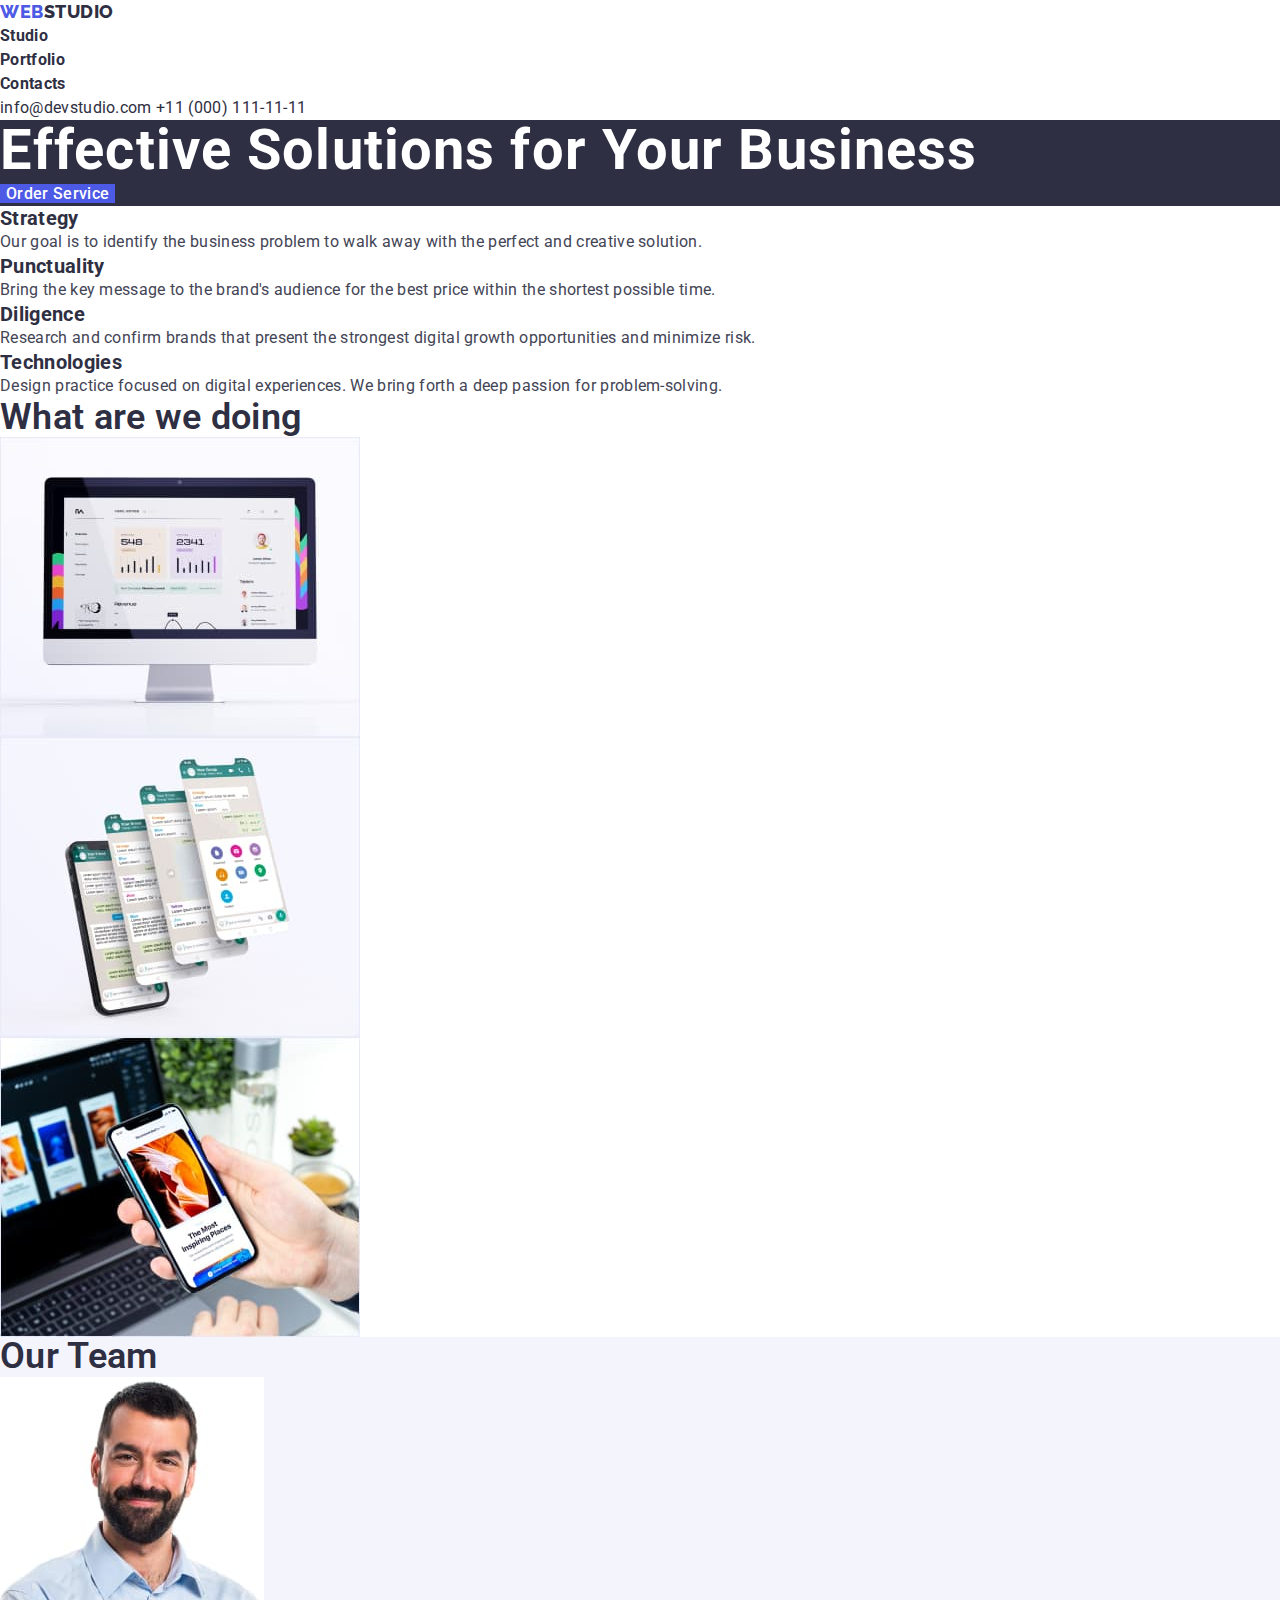
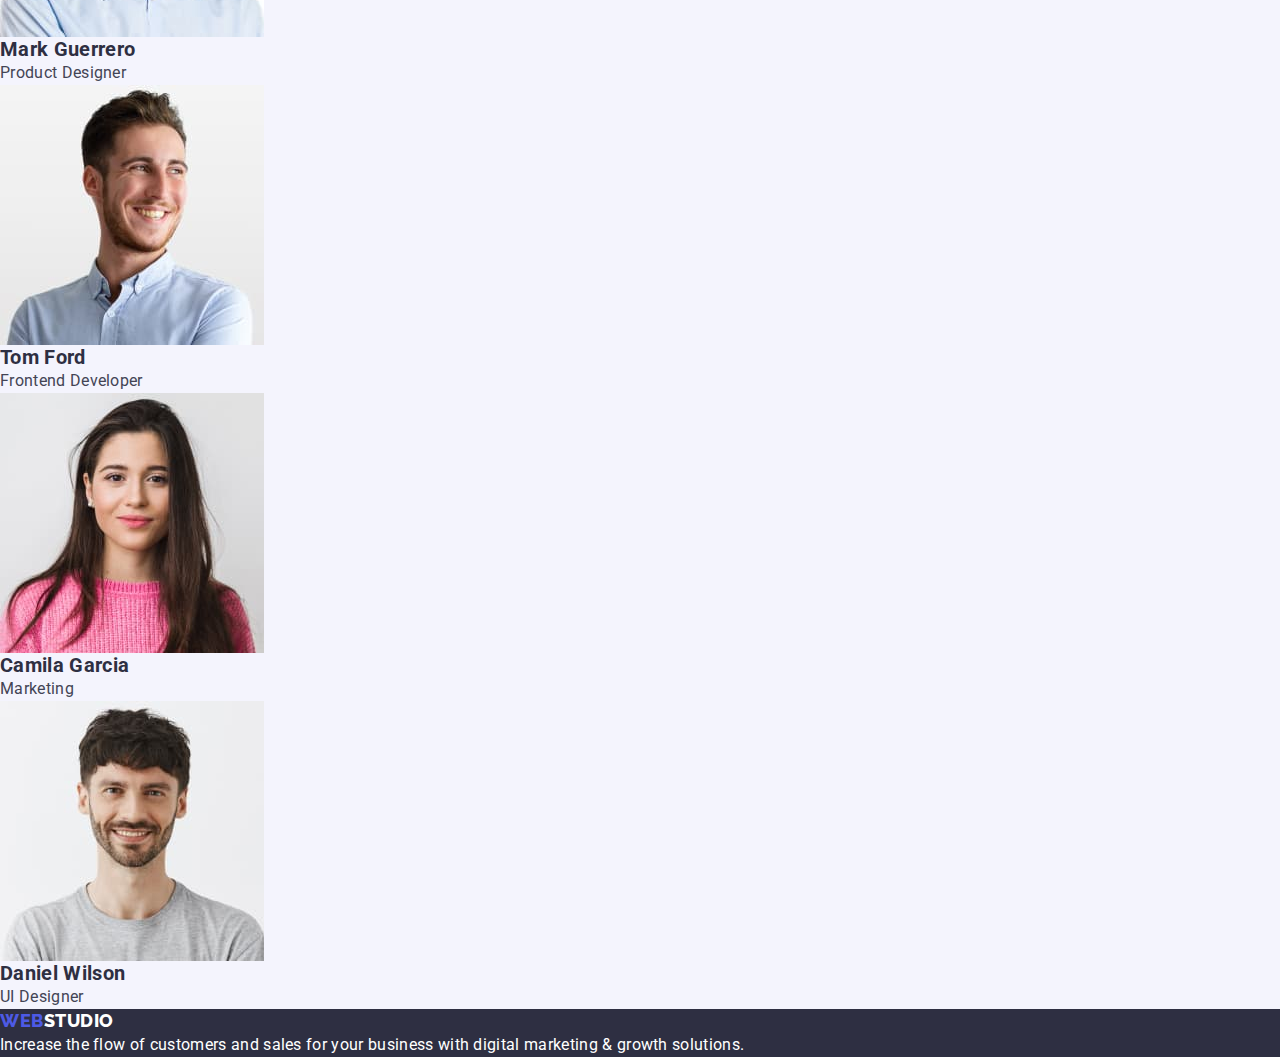
==== index.html @ 144a5a9e "q1" ====
<!DOCTYPE html>
<html lang="en">
<head>
    <meta charset="UTF-8">
    <meta http-equiv="X-UA-Compatible" content="IE=edge">
    <meta name="viewport" content="width=device-width, initial-scale=1.0">
    <title>webstudio</title>
    <link rel="stylesheet" href="https://cdn.jsdelivr.net/npm/modern-normalize@1.1.0/modern-normalize.min.css">
    <link rel="stylesheet" href="./css/styles.css">
    <link rel="preconnect" href="https://fonts.googleapis.com">
    <link rel="preconnect" href="https://fonts.gstatic.com" crossorigin>
    <link href="https://fonts.googleapis.com/css2?family=Raleway:wght@800&family=Roboto:wght@400;500;700;900&display=swap"
        rel="stylesheet">
</head>
<body class="body">
    <!--header-->
    <header class="header-page">
        <div class="container">
            <nav class="header-navigation">
        <a class="header-logo link" href="./index.html">
            <span class="web">WEB</span>
            <span class="studio">STUDIO</span>
        </a>
        <ul class="header-lists list">
            <li><a class="header-list-item link" href="./index.html">Studio</a></li>
            <li><a class="header-list-item link" href="./portfolio.html">Portfolio</a></li>
            <li><a class="header-list-item link" href="">Contacts</a></li>
        </ul>
        </nav>
        </div>
        <div class="header-info container">
            <a href="mailto:info@devstudio.com" class="header-mailto link">info@devstudio.com</a>
            <a href="tel:+110001111111" class="header-telefone link">+11 (000) 111-11-11</a>
        </div>
    </header>
    <!--mail-->
    <main class="main-page">
        <!--section one -->
        <section class="hero">
            <h1 class="hero-title">Effective Solutions for Your Business</h1>
            <button class="hero-button" type="button">Order Service</button>
        </section>
        <!--section two-->
        <section class="direction">
            <h2 hidden class="direction-title modal">company work</h2>
            <ul class="direction-list list">
                <li class="direction-item link">
                    <h3 class="direction-direction title">Strategy</h3>
                    <p class="direction-text">Our goal is to identify the business problem to walk away with the perfect and
                        creative solution. </p>
                </li>
                <li class="direction-item link">
                    <h3 class="direction-direction title">Punctuality</h3>
                    <p class="direction-text">Bring the key message to the brand's audience for the best price within the
                        shortest possible time.</p>
                </li>
                <li class="direction-item link">
                    <h3 class="direction-direction title">Diligence</h3>
                    <p class="direction-text">Research and confirm brands that present the strongest digital growth
                        opportunities and minimize risk.</p>
                </li>
                <li class="direction-item link">
                    <h3 class="direction-direction title">Technologies</h3>
                    <p class="direction-text">Design practice focused on digital experiences. We bring forth a deep passion
                        for problem-solving.</p>
                </li>
            </ul>
        </section>
        <!--section thre-->
        <section class="work">
            <h2 class="work-title modal">What are we doing</h2>
            <ul class="work-list list">
                <li class="work-item link">
                    <img src="./images/img1.jpg" class="work-images" alt="computer" width="360" height="300">
                </li>
                <li class="persone-item link">
                    <img src="./images/img2.jpg" class="work-images" alt="telefone" width="360" height="300">
                </li>
                <li class="work-item link">
                    <img src="./images/img3.jpg" class="work-images" alt="telefone" width="360" height="300">
                </li>
            </ul>
        </section>
        <!--section four-->
        <section class="tem">
            <h2 class="team-title modal">Our Team</h2>
            <ul class="team-man list">
                <li class="team-list link">
                    <img src="./images/team/team1.jpg" class="team-images" alt="men" width="264" height="260">
                    <h3 class="team-name title">Mark Guerrero</h3>
                    <p class="team-text">Product Designer</p>
                </li>
                <li class="team-list link">
                    <img src="./images/team/team2.jpg" class="team-images" alt="men" width="264" height="260">
                    <h3 class="team-name title">Tom Ford</h3>
                    <p class="team-text">Frontend Developer</p>
                </li>
                <li class="team-list link">
                    <img src="./images/team/team3.jpg" class="team-images" alt="women" width="264" height="260">
                    <h3 class="team-name title">Camila Garcia</h3>
                    <p class="team-text">Marketing</p>
                </li>
                <li class="team-list link">
                    <img src="./images/team/team4.jpg" class="team-images" alt="men" width="264" height="260">
                    <h3 class="team-name title">Daniel Wilson</h3>
                    <p class="team-text">UI Designer</p>
                </li>
            </ul>
        </section>
    
    </main>
    
     <footer class="footer-page">
        <a class="footer-logo link" href="./index.html">
        <span class="web-logo">WEB</span>
        <span class="studio-logo">STUDIO</span>
    </a>
        <p class="footer-text" >Increase the flow of customers and sales for your business with digital marketing & growth solutions.</p>
    </footer>
</body>
</html>
---- css/styles.css ----
/*===========змінні================*/
:root{
    --primary-text-color:#434455;
    --accent-text-color: #2E2F42;
    --primary-background-color:#FFFFFF;
    --accent-background-color:#F4F4FD;
    --accent-background-btn:#E7E9FC;
    --accent-color: #4D5AE5;
    --accent-color-btn:#404BBF;
    --primary-font-family:'Roboto', sans-serif;
    --accent-font-family:'Raleway', sans-serif;
}
/*===========загальне оформлення==============*/
body{
    font-family:var(--primary-font-family);
    color: var(--primary-text-color);
    background-color:var(--primary-background-color);
    font-size: 16px;
    line-height: 1.5;
    letter-spacing: 0.02em;
}
h1,h2,h3,p{
margin-top: 0;
margin-bottom: 0;
}
ul{
    margin-top: 0;
    margin-bottom: 0;
    padding-left: 0;
}
img{
    display: block;
}
.list{
    list-style: none;
}
.link{
    text-decoration: none;
}
.title{
    font-weight: 700;
    font-size: 20px;
    line-height: 1.2;
}
.modal{
    color:var(--accent-text-color);
    font-weight: 600;
    font-size: 36px;
    line-height: 1.1;
}
.container{
    width: 1128px;
    
}
.body{
}
/*====оформлення хедера для студіо та портфоліо======*/
/* .header-page {
} */
.header-page {
    color: var(--accent-text-color);
}
.header-page .link {
    color: var(--accent-text-color);
}
.header-page .link:hover,
.header-page .link:focus {
    color:var(--accent-color);
}
/* .header-navigation {
} */
.header-logo { 
    font-family:var(--accent-font-family);
    font-weight: 800;
    font-size: 18px;
    line-height: 1.33;
    letter-spacing: 0.03em;
    display: flex;
    flex-direction: row;
    align-items: flex-start;
    padding: 0px;
    flex: none;
}
.web{
    color:var(--accent-color);
    order: 0;
}
.studio{
    color:var(--accent-text-color);
    order: 1;
}
/* .header-lists{} */
.header-list-item {
    font-weight: 700;
    font-size: 16px;
    line-height: 1.5;
    color:var(--accent-text-color);
    letter-spacing: 0.02em; 
}

/* .header-info {
} */
.header-mailto {
    font-size: 16px;
    line-height: 1.5;
    color: var(--primary-text-color);
    letter-spacing: 0.02em;
}
.header-telefone {
    font-size: 16px;
    line-height: 1.5;
    color: var(--primary-text-color);
    letter-spacing: 0.02em;
}
    /* ===================оформлення студіо=================== */
/* оформлення мейна */
/* .main-page{
} */
/* оформлення мейна секція один */
.hero {
background-color:var(--accent-text-color);
}
.hero-title {
    font-weight: 700;
    font-size: 56px;
    line-height: 1.1;
    color: var(--primary-background-color);
    letter-spacing: 0.02em;
}
.hero-button {
    font-family:var(--primary-font-family);
    font-weight: 500;
    font-size: 16px;
    line-height: 1.1;
    color: var(--primary-background-color);
    background-color:var(--accent-color);
    letter-spacing: 0.02em;
    cursor: pointer;
    border: none;
}
.hero-button:hover,
.hero-button:focus{
    background-color:var(--accent-color-btn);
} 
/* оформлення мейна секція два */
/* .direction {
} */
/* .direction-title {
} */
/* .direction-list {
} */
/* .direction-item {
} */
.direction-direction {
color: var(--accent-text-color)
}
/* .direction-text {
}  */
/* оформлення мейна секція три */
/* .work {
}
.work-title {

}
.work-list {
}
.work-item {
}
.work-images {
}
.persone-item {
} */
/* оформлення мейна секція чотири*/
.tem {
    background-color:var(--accent-background-color);
}
/* .team-title {
}
.team-man {
}
.team-list {
}
.team-images{
} */
.team-name {
    color:var(--accent-text-color)
}
/* .team-text {
}  */
/*======оформлення футера для студіо і портфоліо===========*/
.footer-page {
    background-color:var(--accent-text-color);
}
.footer-logo {
    font-family:var(--accent-font-family);
    font-weight: 800;
    font-size: 18px;
    line-height: 1.33;
    display: flex;
    align-items: center;
    letter-spacing: 0.03em;
    text-transform: uppercase;
    flex-grow: 0;
    flex: none;
}
.web-logo{
    color:var(--accent-color);
    order: 0; 
}
.studio-logo{
    color: var(--primary-background-color);
    order: 1;
}
.footer-text {
    font-size: 16px;
    line-height: 1.5;
    color: var(--primary-background-color);
}
/* =============оформлення портфоліо=================== */
/* оформлення мейна */
/* .main-porfolio {
} */
/* офрмлення секції один */
 /* .portfolio {
} */
.portfolio-link{
} 
.portfolio-button{
    font-family:var(--primary-font-family);
    font-weight: 700;
    font-size: 16px;
    line-height: 1.5;
    color:var(--accent-color);
    background:var(--accent-background-btn);
    cursor: pointer;
    letter-spacing: 0.04em;
}
.portfolio-button:hover{
    color:var(--primary-background-color);
    background-color: var(--accent-color);
}
/* .portfolio-button:focus{
} */
/* оформлення секції два */
/* .product {
}
.product-list {
}
.product-item {
}
.product-images {
} */
.product-decscription {
    font-weight: 700;
    font-size: 20px;
    line-height: 1.2;
    color:var(--accent-text-color);
    letter-spacing: 0.02em;
}
/* .product-text {
  
} */
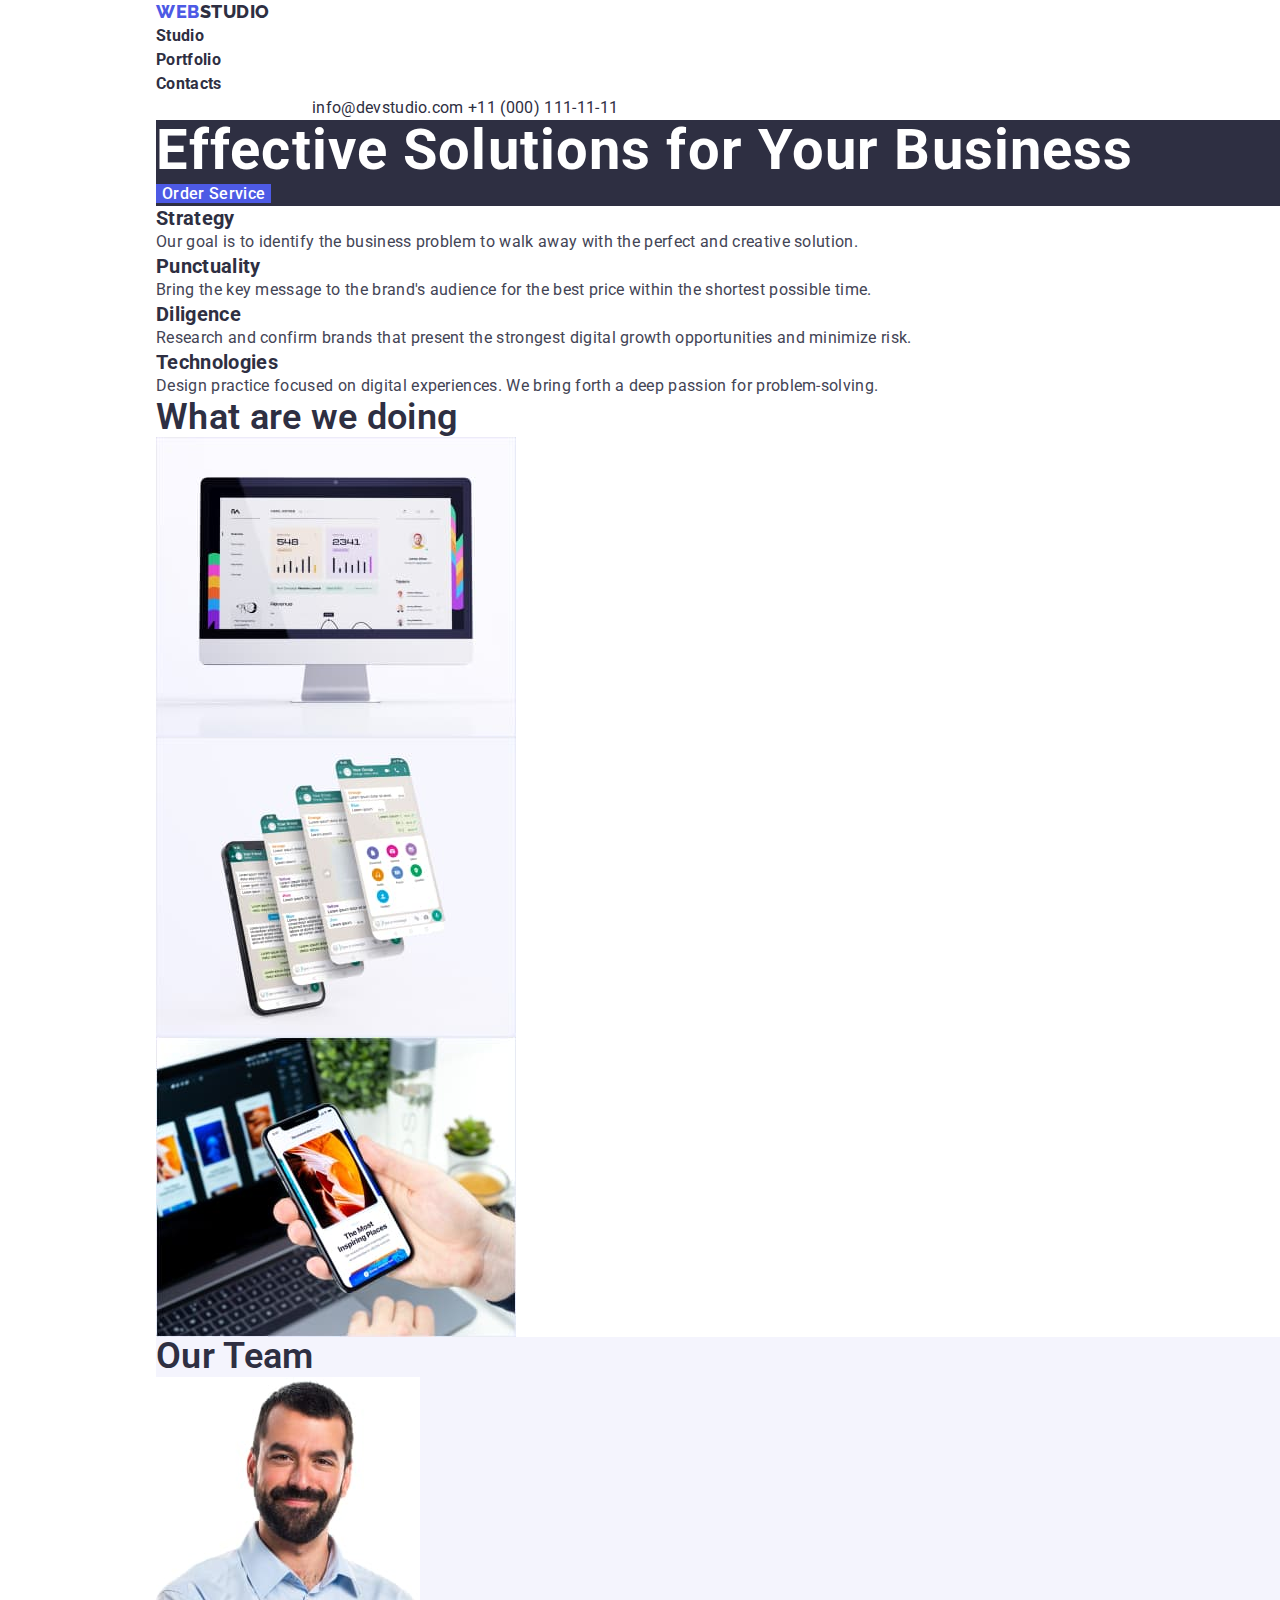
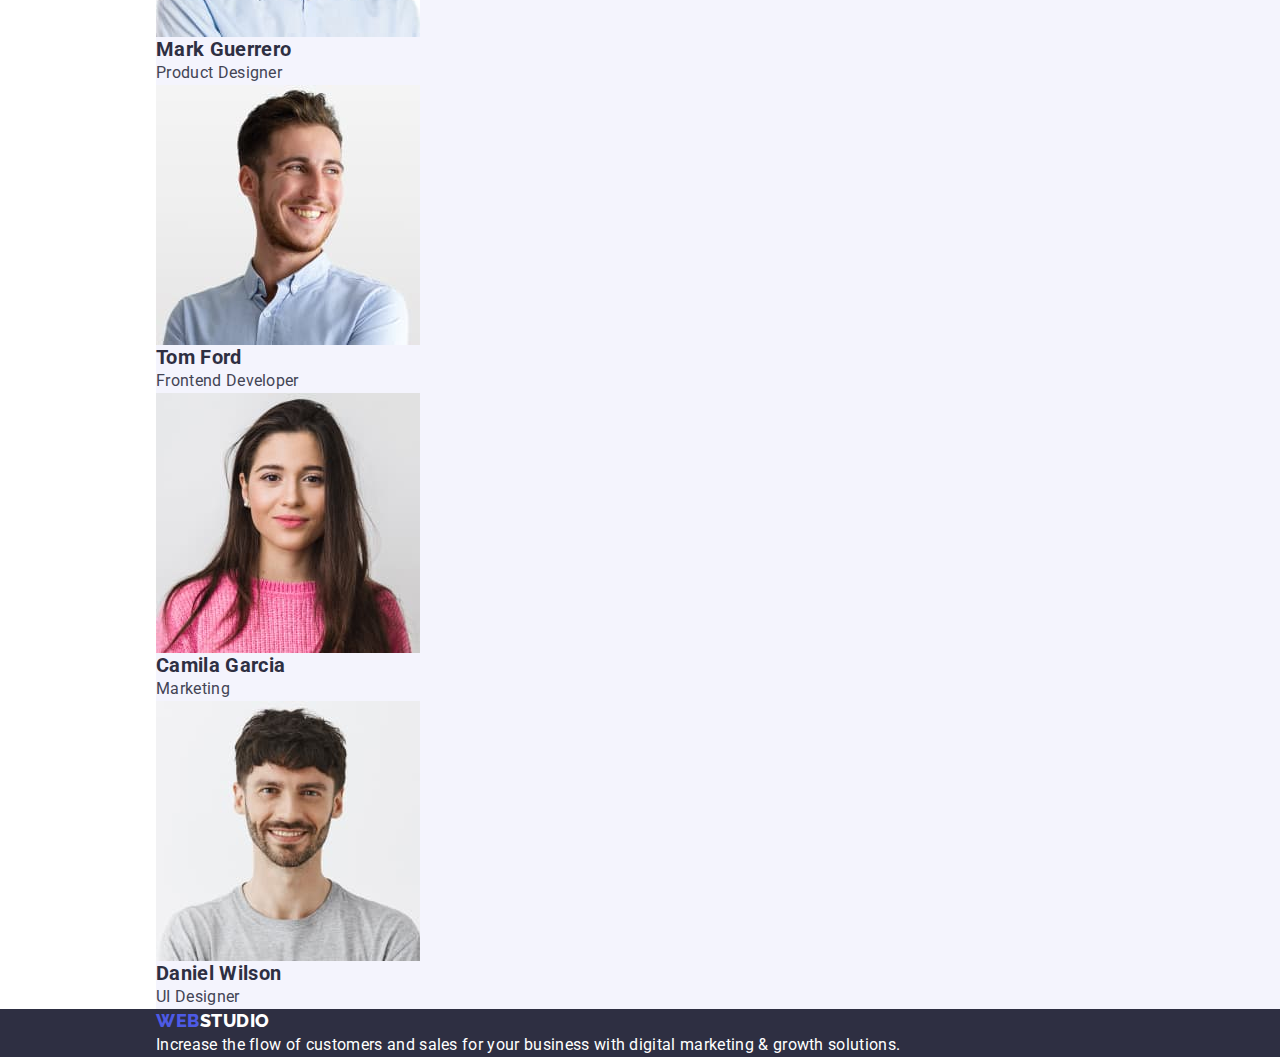
==== commit e04e6110: "q1" ====
--- a/index.html
+++ b/index.html
@@ -27,20 +27,23 @@
             <li><a class="header-list-item link" href="">Contacts</a></li>
         </ul>
         </nav>
-        </div>
         <div class="header-info container">
             <a href="mailto:info@devstudio.com" class="header-mailto link">info@devstudio.com</a>
             <a href="tel:+110001111111" class="header-telefone link">+11 (000) 111-11-11</a>
+        </div>
         </div>
     </header>
     <!--mail-->
     <main class="main-page">
         <!--section one -->
+        <div class="container">
         <section class="hero">
             <h1 class="hero-title">Effective Solutions for Your Business</h1>
             <button class="hero-button" type="button">Order Service</button>
         </section>
+        </div>
         <!--section two-->
+        <div class="container">
         <section class="direction">
             <h2 hidden class="direction-title modal">company work</h2>
             <ul class="direction-list list">
@@ -66,7 +69,9 @@
                 </li>
             </ul>
         </section>
+        </div>
         <!--section thre-->
+        <div class="container">
         <section class="work">
             <h2 class="work-title modal">What are we doing</h2>
             <ul class="work-list list">
@@ -81,7 +86,9 @@
                 </li>
             </ul>
         </section>
+        </div>
         <!--section four-->
+        <div class="container">
         <section class="tem">
             <h2 class="team-title modal">Our Team</h2>
             <ul class="team-man list">
@@ -107,15 +114,16 @@
                 </li>
             </ul>
         </section>
-    
+        </div>
     </main>
-    
      <footer class="footer-page">
+        <div class="container">
         <a class="footer-logo link" href="./index.html">
         <span class="web-logo">WEB</span>
         <span class="studio-logo">STUDIO</span>
     </a>
         <p class="footer-text" >Increase the flow of customers and sales for your business with digital marketing & growth solutions.</p>
+     </div>
     </footer>
 </body>
 </html>--- a/css/styles.css
+++ b/css/styles.css
@@ -50,7 +50,8 @@
 }
 .container{
     width: 1128px;
-    
+    margin-left: 156px;
+    margin-right: 156px;
 }
 .body{
 }
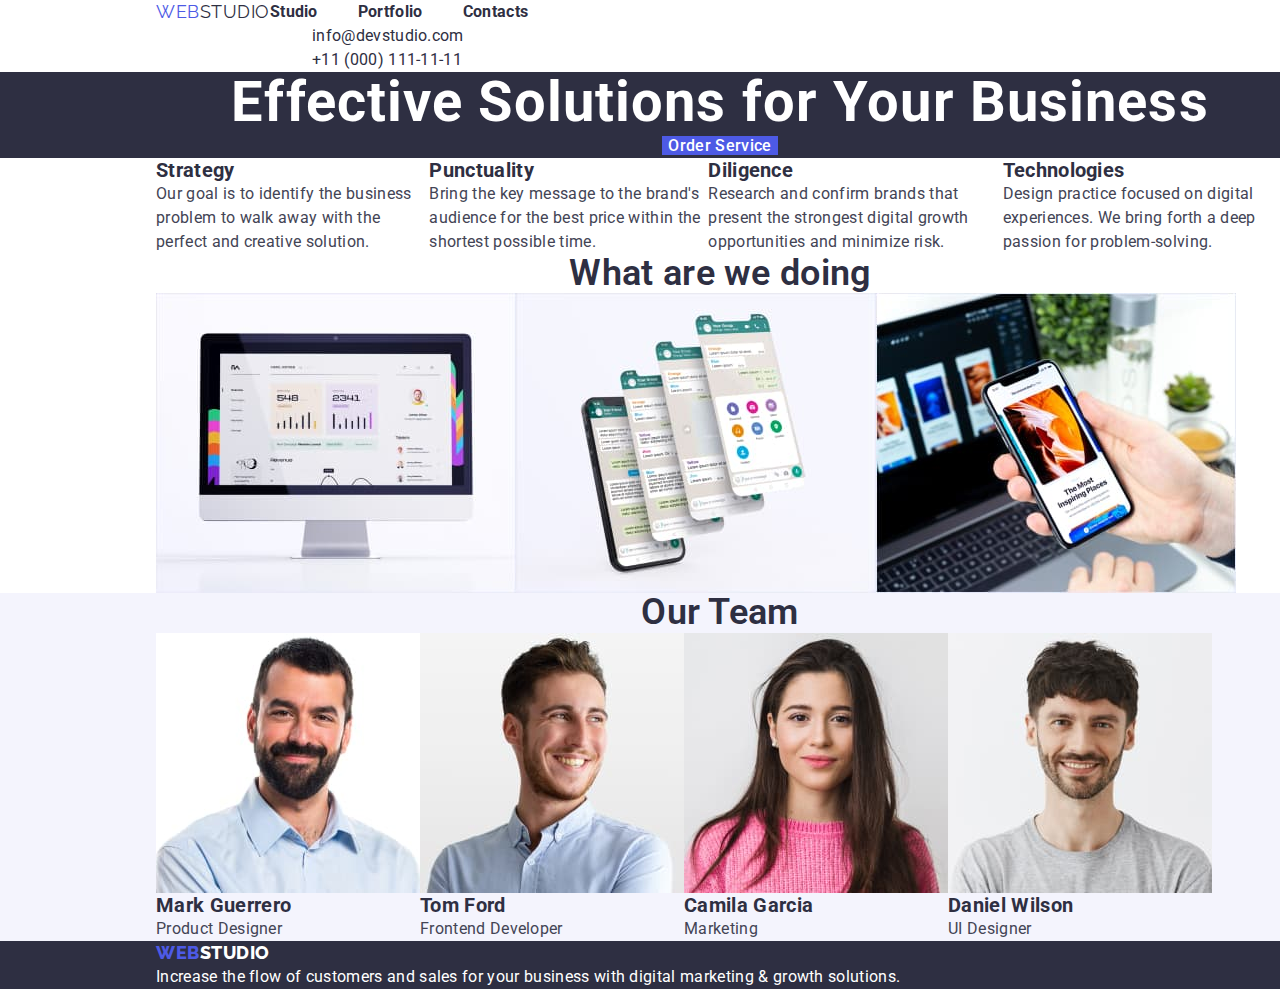
==== commit 375ec539: "q1" ====
--- a/index.html
+++ b/index.html
@@ -36,12 +36,12 @@
     <!--mail-->
     <main class="main-page">
         <!--section one -->
-        <div class="container">
         <section class="hero">
+        <div class="container"></div>
             <h1 class="hero-title">Effective Solutions for Your Business</h1>
             <button class="hero-button" type="button">Order Service</button>
+        </div>
         </section>
-        </div>
         <!--section two-->
         <div class="container">
         <section class="direction">
@@ -71,8 +71,8 @@
         </section>
         </div>
         <!--section thre-->
+        <section class="work">
         <div class="container">
-        <section class="work">
             <h2 class="work-title modal">What are we doing</h2>
             <ul class="work-list list">
                 <li class="work-item link">
@@ -85,11 +85,11 @@
                     <img src="./images/img3.jpg" class="work-images" alt="telefone" width="360" height="300">
                 </li>
             </ul>
+        </div>
         </section>
-        </div>
         <!--section four-->
-        <div class="container">
         <section class="tem">
+            <div class="container">
             <h2 class="team-title modal">Our Team</h2>
             <ul class="team-man list">
                 <li class="team-list link">
@@ -113,6 +113,7 @@
                     <p class="team-text">UI Designer</p>
                 </li>
             </ul>
+            </div>
         </section>
         </div>
     </main>
--- a/css/styles.css
+++ b/css/styles.css
@@ -18,6 +18,7 @@
     font-size: 16px;
     line-height: 1.5;
     letter-spacing: 0.02em;
+    width: 1440px;
 }
 h1,h2,h3,p{
 margin-top: 0;
@@ -52,6 +53,7 @@
     width: 1128px;
     margin-left: 156px;
     margin-right: 156px;
+   outline: 1px ;
 }
 .body{
 }
@@ -68,11 +70,13 @@
 .header-page .link:focus {
     color:var(--accent-color);
 }
-/* .header-navigation {
-} */
+.header-navigation {
+
+display: flex;
+} 
 .header-logo { 
     font-family:var(--accent-font-family);
-    font-weight: 800;
+    font-weight: 800px;
     font-size: 18px;
     line-height: 1.33;
     letter-spacing: 0.03em;
@@ -85,12 +89,20 @@
 .web{
     color:var(--accent-color);
     order: 0;
+    
 }
 .studio{
     color:var(--accent-text-color);
     order: 1;
 }
-/* .header-lists{} */
+.header-lists{
+    display: flex;
+        flex-direction: row;
+        align-items: flex-start;
+        padding: 0px;
+        gap: 40px;
+        
+}
 .header-list-item {
     font-weight: 700;
     font-size: 16px;
@@ -100,18 +112,21 @@
 }
 
 /* .header-info {
+    
 } */
 .header-mailto {
     font-size: 16px;
     line-height: 1.5;
     color: var(--primary-text-color);
     letter-spacing: 0.02em;
+    display: block;
 }
 .header-telefone {
     font-size: 16px;
     line-height: 1.5;
     color: var(--primary-text-color);
     letter-spacing: 0.02em;
+    display: block;
 }
     /* ===================оформлення студіо=================== */
 /* оформлення мейна */
@@ -120,6 +135,8 @@
 /* оформлення мейна секція один */
 .hero {
 background-color:var(--accent-text-color);
+text-align: center;
+
 }
 .hero-title {
     font-weight: 700;
@@ -127,6 +144,7 @@
     line-height: 1.1;
     color: var(--primary-background-color);
     letter-spacing: 0.02em;
+    
 }
 .hero-button {
     font-family:var(--primary-font-family);
@@ -145,13 +163,16 @@
 } 
 /* оформлення мейна секція два */
 /* .direction {
-} */
+}  */
 /* .direction-title {
-} */
-/* .direction-list {
-} */
+    
+    
+} */
+.direction-list {
+    display: flex;
+} 
 /* .direction-item {
-} */
+}  */
 .direction-direction {
 color: var(--accent-text-color)
 }
@@ -159,13 +180,14 @@
 }  */
 /* оформлення мейна секція три */
 /* .work {
-}
+} */
 .work-title {
-
+text-align: center;
 }
 .work-list {
-}
-.work-item {
+    display: flex;
+}
+/* .work-item {
 }
 .work-images {
 }
@@ -175,16 +197,19 @@
 .tem {
     background-color:var(--accent-background-color);
 }
-/* .team-title {
+.team-title {
+    text-align: center;
 }
 .team-man {
-}
-.team-list {
+    display:flex;
+}
+/* .team-list {
 }
 .team-images{
 } */
 .team-name {
-    color:var(--accent-text-color)
+    color:var(--accent-text-color);
+    
 }
 /* .team-text {
 }  */
@@ -224,8 +249,8 @@
 /* офрмлення секції один */
  /* .portfolio {
 } */
-.portfolio-link{
-} 
+/* .portfolio-link{
+}  */
 .portfolio-button{
     font-family:var(--primary-font-family);
     font-weight: 700;
@@ -244,10 +269,11 @@
 } */
 /* оформлення секції два */
 /* .product {
-}
+} */
 .product-list {
-}
-.product-item {
+
+}
+/* .product-item {
 }
 .product-images {
 } */
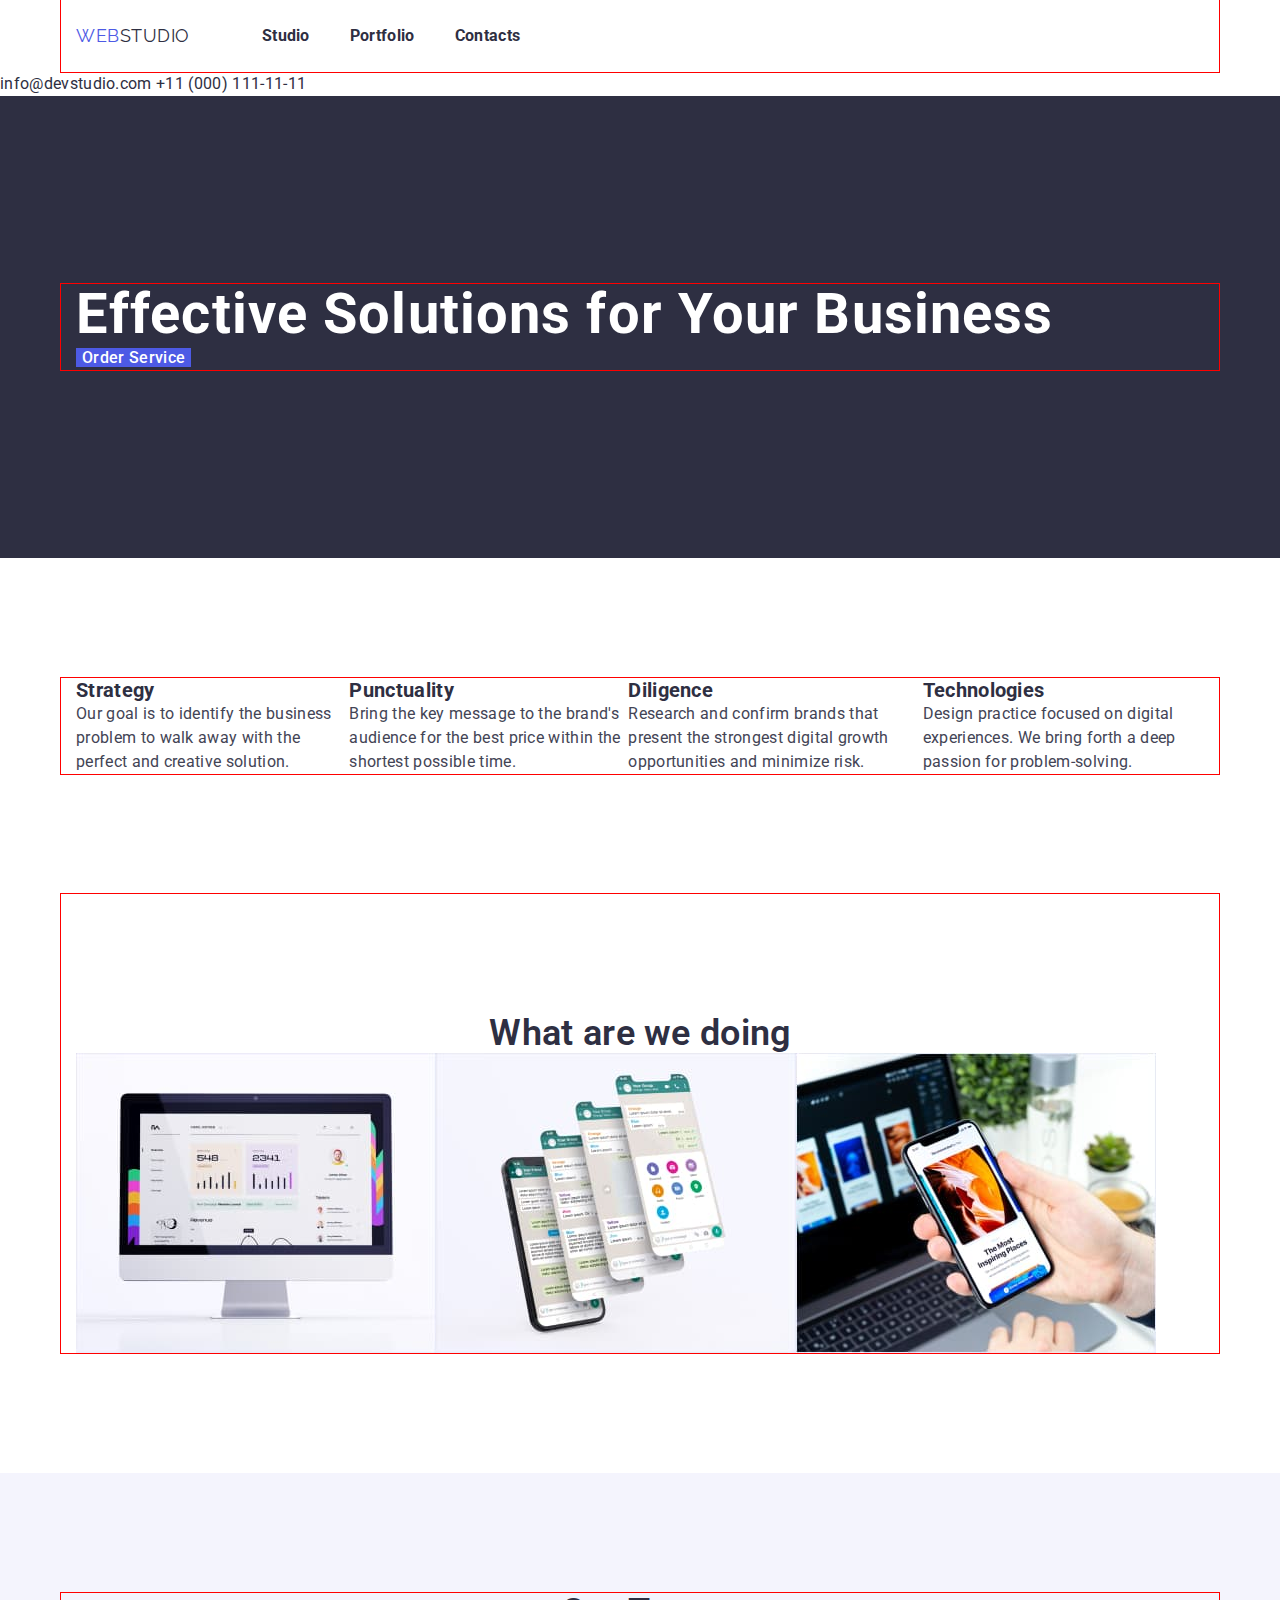
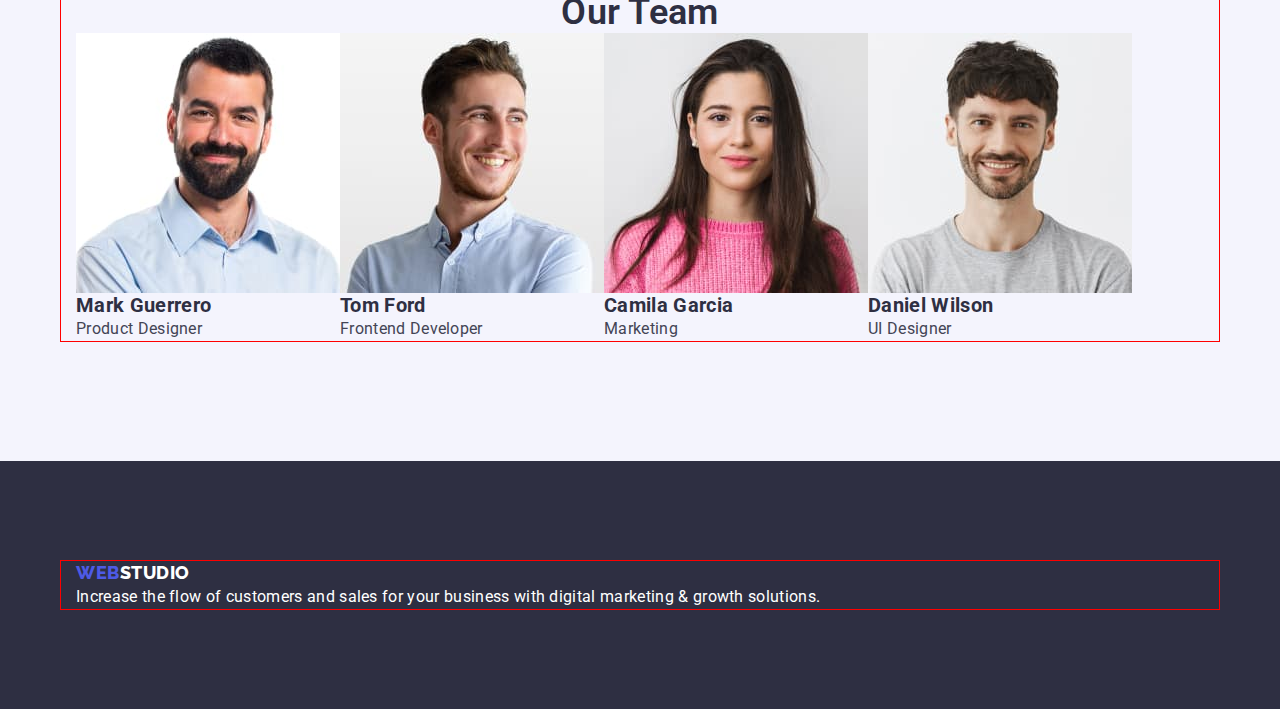
==== commit 8ea50579: "w22" ====
--- a/index.html
+++ b/index.html
@@ -17,34 +17,34 @@
     <header class="header-page">
         <div class="container">
             <nav class="header-navigation">
-        <a class="header-logo link" href="./index.html">
-            <span class="web">WEB</span>
-            <span class="studio">STUDIO</span>
-        </a>
-        <ul class="header-lists list">
-            <li><a class="header-list-item link" href="./index.html">Studio</a></li>
-            <li><a class="header-list-item link" href="./portfolio.html">Portfolio</a></li>
-            <li><a class="header-list-item link" href="">Contacts</a></li>
-        </ul>
-        </nav>
-        <div class="header-info container">
-            <a href="mailto:info@devstudio.com" class="header-mailto link">info@devstudio.com</a>
-            <a href="tel:+110001111111" class="header-telefone link">+11 (000) 111-11-11</a>
+                <a class="header-logo link" href="./index.html">
+                    <span class="web">WEB</span>
+                    <span class="studio">STUDIO</span>
+                </a>
+                <ul class="header-lists list">
+                    <li><a class="header-list-item link" href="./index.html">Studio</a></li>
+                    <li><a class="header-list-item link" href="./portfolio.html">Portfolio</a></li>
+                    <li><a class="header-list-item link" href="">Contacts</a></li>
+                </ul>
+            </nav>
         </div>
-        </div>
+            <div class="header-info">
+                <a href="mailto:info@devstudio.com" class="header-mailto link">info@devstudio.com</a>
+                <a href="tel:+110001111111" class="header-telefone link">+11 (000) 111-11-11</a>
+            </div>
     </header>
     <!--mail-->
     <main class="main-page">
         <!--section one -->
         <section class="hero">
-        <div class="container"></div>
-            <h1 class="hero-title">Effective Solutions for Your Business</h1>
-            <button class="hero-button" type="button">Order Service</button>
-        </div>
+            <div class="container">
+                <h1 class="hero-title">Effective Solutions for Your Business</h1>
+                <button class="hero-button" type="button">Order Service</button>
+            </div>
         </section>
         <!--section two-->
-        <div class="container">
         <section class="direction">
+            <div class="container">
             <h2 hidden class="direction-title modal">company work</h2>
             <ul class="direction-list list">
                 <li class="direction-item link">
@@ -68,63 +68,64 @@
                         for problem-solving.</p>
                 </li>
             </ul>
+            </div>
         </section>
-        </div>
         <!--section thre-->
         <section class="work">
-        <div class="container">
-            <h2 class="work-title modal">What are we doing</h2>
-            <ul class="work-list list">
-                <li class="work-item link">
-                    <img src="./images/img1.jpg" class="work-images" alt="computer" width="360" height="300">
-                </li>
-                <li class="persone-item link">
-                    <img src="./images/img2.jpg" class="work-images" alt="telefone" width="360" height="300">
-                </li>
-                <li class="work-item link">
-                    <img src="./images/img3.jpg" class="work-images" alt="telefone" width="360" height="300">
-                </li>
-            </ul>
-        </div>
+            <div class="container">
+                <h2 class="work-title modal">What are we doing</h2>
+                <ul class="work-list list">
+                    <li class="work-item link">
+                        <img src="./images/img1.jpg" class="work-images" alt="computer" width="360" height="300">
+                    </li>
+                    <li class="persone-item link">
+                        <img src="./images/img2.jpg" class="work-images" alt="telefone" width="360" height="300">
+                    </li>
+                    <li class="work-item link">
+                        <img src="./images/img3.jpg" class="work-images" alt="telefone" width="360" height="300">
+                    </li>
+                </ul>
+            </div>
         </section>
         <!--section four-->
         <section class="tem">
             <div class="container">
-            <h2 class="team-title modal">Our Team</h2>
-            <ul class="team-man list">
-                <li class="team-list link">
-                    <img src="./images/team/team1.jpg" class="team-images" alt="men" width="264" height="260">
-                    <h3 class="team-name title">Mark Guerrero</h3>
-                    <p class="team-text">Product Designer</p>
-                </li>
-                <li class="team-list link">
-                    <img src="./images/team/team2.jpg" class="team-images" alt="men" width="264" height="260">
-                    <h3 class="team-name title">Tom Ford</h3>
-                    <p class="team-text">Frontend Developer</p>
-                </li>
-                <li class="team-list link">
-                    <img src="./images/team/team3.jpg" class="team-images" alt="women" width="264" height="260">
-                    <h3 class="team-name title">Camila Garcia</h3>
-                    <p class="team-text">Marketing</p>
-                </li>
-                <li class="team-list link">
-                    <img src="./images/team/team4.jpg" class="team-images" alt="men" width="264" height="260">
-                    <h3 class="team-name title">Daniel Wilson</h3>
-                    <p class="team-text">UI Designer</p>
-                </li>
-            </ul>
+                <h2 class="team-title modal">Our Team</h2>
+                <ul class="team-man list">
+                    <li class="team-list link">
+                        <img src="./images/team/team1.jpg" class="team-images" alt="men" width="264" height="260">
+                        <h3 class="team-name title">Mark Guerrero</h3>
+                        <p class="team-text">Product Designer</p>
+                    </li>
+                    <li class="team-list link">
+                        <img src="./images/team/team2.jpg" class="team-images" alt="men" width="264" height="260">
+                        <h3 class="team-name title">Tom Ford</h3>
+                        <p class="team-text">Frontend Developer</p>
+                    </li>
+                    <li class="team-list link">
+                        <img src="./images/team/team3.jpg" class="team-images" alt="women" width="264" height="260">
+                        <h3 class="team-name title">Camila Garcia</h3>
+                        <p class="team-text">Marketing</p>
+                    </li>
+                    <li class="team-list link">
+                        <img src="./images/team/team4.jpg" class="team-images" alt="men" width="264" height="260">
+                        <h3 class="team-name title">Daniel Wilson</h3>
+                        <p class="team-text">UI Designer</p>
+                    </li>
+                </ul>
             </div>
         </section>
         </div>
     </main>
      <footer class="footer-page">
         <div class="container">
-        <a class="footer-logo link" href="./index.html">
-        <span class="web-logo">WEB</span>
-        <span class="studio-logo">STUDIO</span>
-    </a>
-        <p class="footer-text" >Increase the flow of customers and sales for your business with digital marketing & growth solutions.</p>
-     </div>
+            <a class="footer-logo link" href="./index.html">
+                <span class="web-logo">WEB</span>
+                <span class="studio-logo">STUDIO</span>
+            </a>
+            <p class="footer-text">Increase the flow of customers and sales for your business with digital marketing & growth
+                solutions.</p>
+        </div>
     </footer>
 </body>
 </html>--- a/css/styles.css
+++ b/css/styles.css
@@ -11,6 +11,23 @@
     --accent-font-family:'Raleway', sans-serif;
 }
 /*===========загальне оформлення==============*/
+h1,
+h2,
+h3,
+p {
+    margin-top: 0;
+    margin-bottom: 0;
+}
+
+ul {
+    margin-top: 0;
+    margin-bottom: 0;
+    padding-left: 0;
+}
+
+img {
+    display: block;
+}
 body{
     font-family:var(--primary-font-family);
     color: var(--primary-text-color);
@@ -18,19 +35,6 @@
     font-size: 16px;
     line-height: 1.5;
     letter-spacing: 0.02em;
-    width: 1440px;
-}
-h1,h2,h3,p{
-margin-top: 0;
-margin-bottom: 0;
-}
-ul{
-    margin-top: 0;
-    margin-bottom: 0;
-    padding-left: 0;
-}
-img{
-    display: block;
 }
 .list{
     list-style: none;
@@ -50,10 +54,11 @@
     line-height: 1.1;
 }
 .container{
-    width: 1128px;
-    margin-left: 156px;
-    margin-right: 156px;
-   outline: 1px ;
+    width: 1158px;
+    padding-left: 15px;
+    padding-right:15px;
+    outline: 1px solid red;
+    margin: 0 auto;
 }
 .body{
 }
@@ -62,6 +67,7 @@
 } */
 .header-page {
     color: var(--accent-text-color);
+   
 }
 .header-page .link {
     color: var(--accent-text-color);
@@ -71,7 +77,6 @@
     color:var(--accent-color);
 }
 .header-navigation {
-
 display: flex;
 } 
 .header-logo { 
@@ -85,11 +90,12 @@
     align-items: flex-start;
     padding: 0px;
     flex: none;
+    margin-top: 24px;
+    margin-bottom: 24px;
 }
 .web{
     color:var(--accent-color);
     order: 0;
-    
 }
 .studio{
     color:var(--accent-text-color);
@@ -101,7 +107,9 @@
         align-items: flex-start;
         padding: 0px;
         gap: 40px;
-        
+        margin-top: 24px;
+        margin-bottom: 24px;
+        margin-left: 72px;       
 }
 .header-list-item {
     font-weight: 700;
@@ -111,22 +119,22 @@
     letter-spacing: 0.02em; 
 }
 
-/* .header-info {
-    
-} */
+.header-info {
+
+}
 .header-mailto {
     font-size: 16px;
     line-height: 1.5;
     color: var(--primary-text-color);
     letter-spacing: 0.02em;
-    display: block;
+    
 }
 .header-telefone {
     font-size: 16px;
     line-height: 1.5;
     color: var(--primary-text-color);
     letter-spacing: 0.02em;
-    display: block;
+    
 }
     /* ===================оформлення студіо=================== */
 /* оформлення мейна */
@@ -135,8 +143,8 @@
 /* оформлення мейна секція один */
 .hero {
 background-color:var(--accent-text-color);
-text-align: center;
-
+padding-bottom: 188px;
+padding-top: 188px;
 }
 .hero-title {
     font-weight: 700;
@@ -146,6 +154,7 @@
     letter-spacing: 0.02em;
     
 }
+    
 .hero-button {
     font-family:var(--primary-font-family);
     font-weight: 500;
@@ -156,14 +165,17 @@
     letter-spacing: 0.02em;
     cursor: pointer;
     border: none;
+   
 }
 .hero-button:hover,
 .hero-button:focus{
     background-color:var(--accent-color-btn);
 } 
 /* оформлення мейна секція два */
-/* .direction {
-}  */
+.direction {
+    padding-top: 120px;
+    padding-bottom: 120px;
+} 
 /* .direction-title {
     
     
@@ -179,13 +191,17 @@
 /* .direction-text {
 }  */
 /* оформлення мейна секція три */
-/* .work {
-} */
+.work {
+    padding-bottom: 120px;
+}
 .work-title {
 text-align: center;
+padding-bottom: 120x;
+padding-top: 120px
 }
 .work-list {
     display: flex;
+   
 }
 /* .work-item {
 }
@@ -196,6 +212,8 @@
 /* оформлення мейна секція чотири*/
 .tem {
     background-color:var(--accent-background-color);
+    padding-top: 120px;
+    padding-bottom: 120px;
 }
 .team-title {
     text-align: center;
@@ -216,6 +234,8 @@
 /*======оформлення футера для студіо і портфоліо===========*/
 .footer-page {
     background-color:var(--accent-text-color);
+    padding-top: 100px;
+    padding-bottom: 100px;
 }
 .footer-logo {
     font-family:var(--accent-font-family);
@@ -249,8 +269,10 @@
 /* офрмлення секції один */
  /* .portfolio {
 } */
-/* .portfolio-link{
-}  */
+.portfolio-link{
+    padding-top: 96px;
+    padding-bottom: 72px;
+} 
 .portfolio-button{
     font-family:var(--primary-font-family);
     font-weight: 700;
@@ -271,6 +293,11 @@
 /* .product {
 } */
 .product-list {
+display: flex;
+flex-wrap: wrap;
+column-gap: 24px;
+padding-top: 72px;
+padding-bottom: 120px;
 
 }
 /* .product-item {
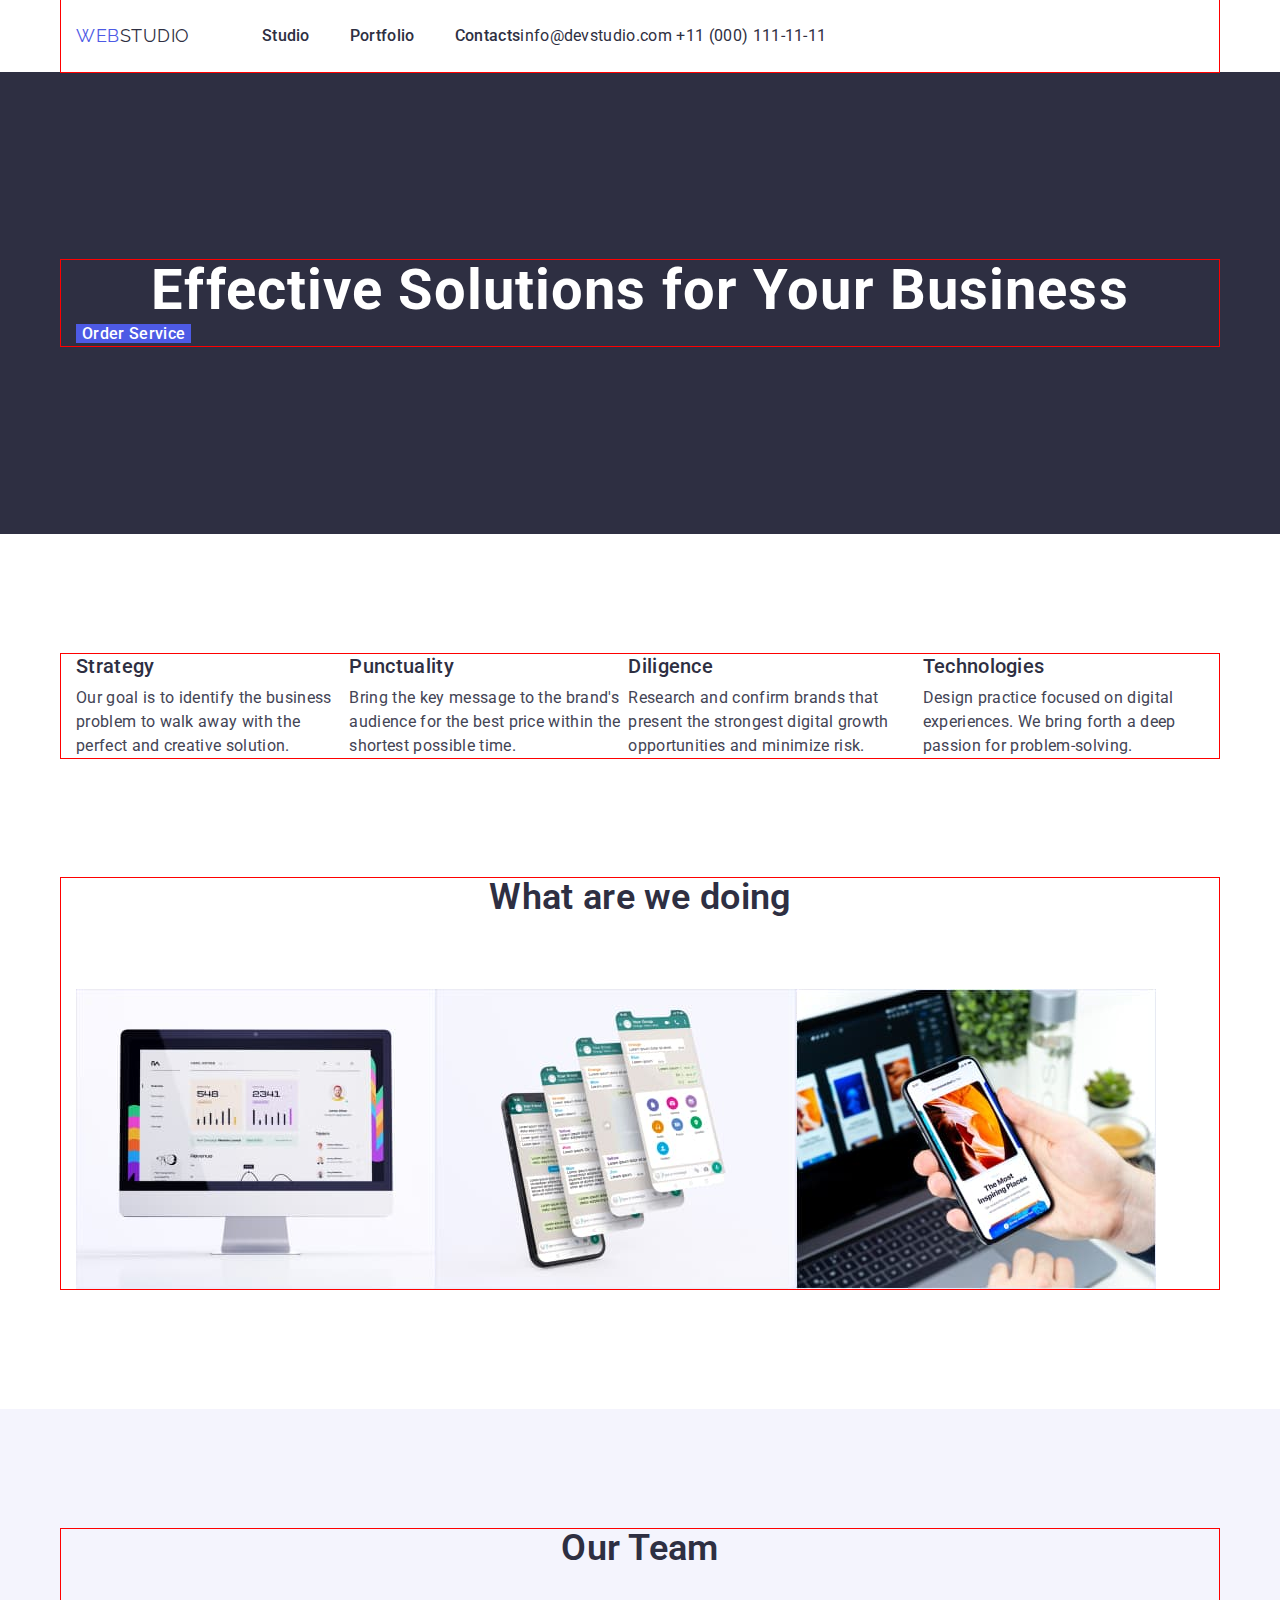
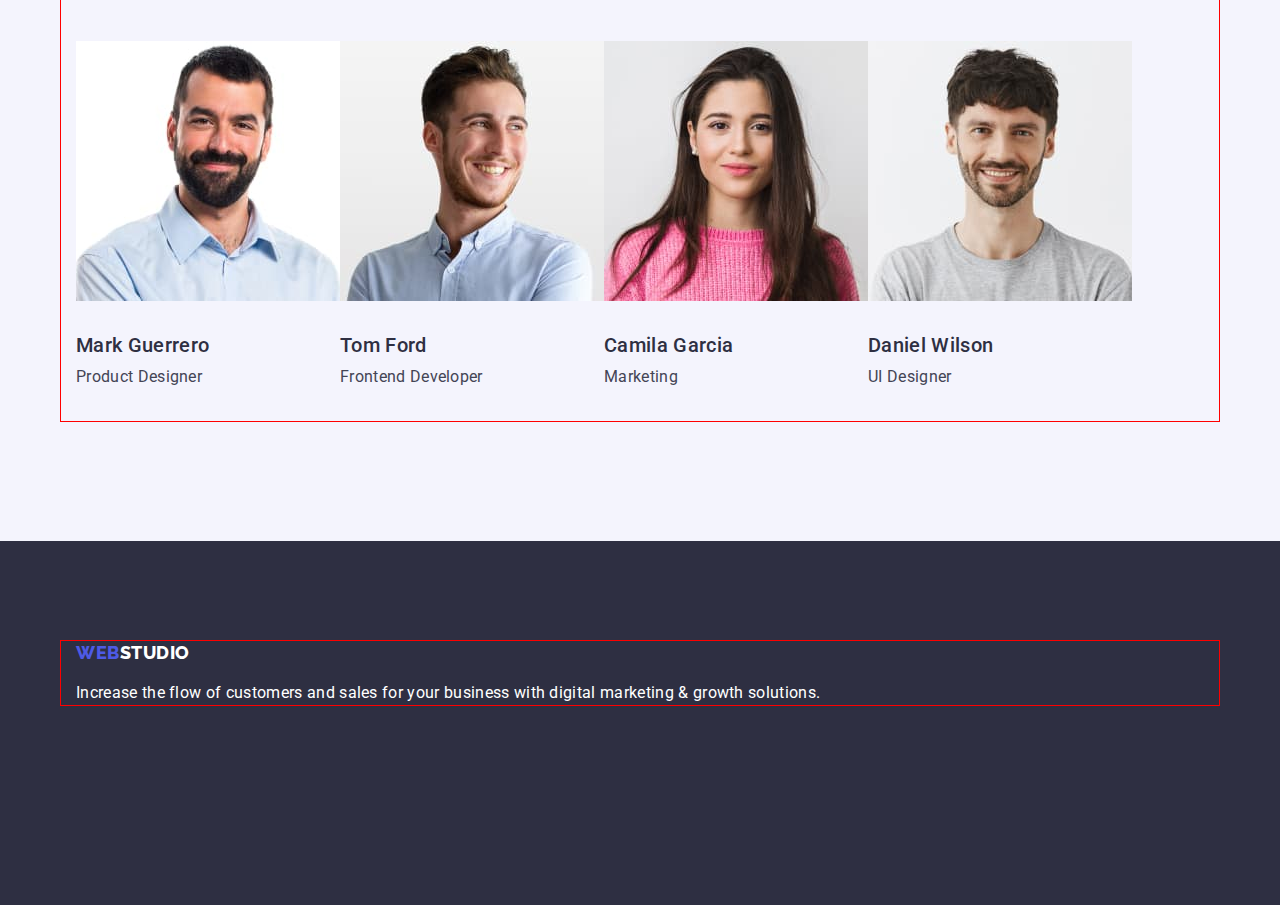
==== commit 606bad9c: "qwe1" ====
--- a/index.html
+++ b/index.html
@@ -27,11 +27,12 @@
                     <li><a class="header-list-item link" href="">Contacts</a></li>
                 </ul>
             </nav>
-        </div>
+        
             <div class="header-info">
                 <a href="mailto:info@devstudio.com" class="header-mailto link">info@devstudio.com</a>
                 <a href="tel:+110001111111" class="header-telefone link">+11 (000) 111-11-11</a>
             </div>
+        </div>
     </header>
     <!--mail-->
     <main class="main-page">
--- a/css/styles.css
+++ b/css/styles.css
@@ -43,7 +43,7 @@
     text-decoration: none;
 }
 .title{
-    font-weight: 700;
+    font-weight: 500;
     font-size: 20px;
     line-height: 1.2;
 }
@@ -60,8 +60,13 @@
     outline: 1px solid red;
     margin: 0 auto;
 }
-.body{
-}
+/* .body{
+    position: relative;
+    width: 1440px;
+    height: 2590px;
+    left: 370px;
+} */
+
 /*====оформлення хедера для студіо та портфоліо======*/
 /* .header-page {
 } */
@@ -103,33 +108,38 @@
 }
 .header-lists{
     display: flex;
-        flex-direction: row;
-        align-items: flex-start;
-        padding: 0px;
-        gap: 40px;
-        margin-top: 24px;
-        margin-bottom: 24px;
-        margin-left: 72px;       
+    flex-direction: row;
+    align-items: flex-start;
+    padding: 0px;
+    gap: 40px;
+    margin-top: 24px;
+    margin-bottom: 24px;
+    margin-left: 72px;       
 }
 .header-list-item {
-    font-weight: 700;
+    font-weight: 500;
     font-size: 16px;
     line-height: 1.5;
     color:var(--accent-text-color);
     letter-spacing: 0.02em; 
 }
-
-.header-info {
-
-}
+.header-page > .container{
+    display: flex;
+    align-items: center;
+}
+/* .header-info {
+
+} */
 .header-mailto {
+    font-weight: 400;
     font-size: 16px;
     line-height: 1.5;
     color: var(--primary-text-color);
     letter-spacing: 0.02em;
-    
+   
 }
 .header-telefone {
+    font-weight: 400;
     font-size: 16px;
     line-height: 1.5;
     color: var(--primary-text-color);
@@ -152,6 +162,8 @@
     line-height: 1.1;
     color: var(--primary-background-color);
     letter-spacing: 0.02em;
+    text-align:center;
+
     
 }
     
@@ -165,7 +177,6 @@
     letter-spacing: 0.02em;
     cursor: pointer;
     border: none;
-   
 }
 .hero-button:hover,
 .hero-button:focus{
@@ -186,18 +197,21 @@
 /* .direction-item {
 }  */
 .direction-direction {
-color: var(--accent-text-color)
-}
-/* .direction-text {
-}  */
+color: var(--accent-text-color);
+margin-bottom: 8px;
+}
+.direction-text {
+    font-weight: 400;
+} 
 /* оформлення мейна секція три */
 .work {
     padding-bottom: 120px;
+ 
 }
 .work-title {
 text-align: center;
 padding-bottom: 120x;
-padding-top: 120px
+margin-bottom: 72px;
 }
 .work-list {
     display: flex;
@@ -212,11 +226,12 @@
 /* оформлення мейна секція чотири*/
 .tem {
     background-color:var(--accent-background-color);
+    padding-bottom: 120px;
     padding-top: 120px;
-    padding-bottom: 120px;
 }
 .team-title {
     text-align: center;
+    margin-bottom: 72px;
 }
 .team-man {
     display:flex;
@@ -227,10 +242,13 @@
 } */
 .team-name {
     color:var(--accent-text-color);
-    
-}
-/* .team-text {
-}  */
+    margin-top: 32px;
+    margin-bottom: 8px;
+}
+.team-text {
+    margin-bottom: 32px;
+    font-weight: 400;
+} 
 /*======оформлення футера для студіо і портфоліо===========*/
 .footer-page {
     background-color:var(--accent-text-color);
@@ -258,9 +276,12 @@
     order: 1;
 }
 .footer-text {
+    font-weight: 400;
     font-size: 16px;
     line-height: 1.5;
     color: var(--primary-background-color);
+    margin-top: 16px;
+    margin-bottom: 100px;
 }
 /* =============оформлення портфоліо=================== */
 /* оформлення мейна */
@@ -305,13 +326,16 @@
 .product-images {
 } */
 .product-decscription {
-    font-weight: 700;
+    font-weight: 500;
     font-size: 20px;
     line-height: 1.2;
     color:var(--accent-text-color);
     letter-spacing: 0.02em;
-}
-/* .product-text {
-  
-} */
-
+    margin-top: 32px;
+    margin-bottom: 8px;
+}
+.product-text {
+font-weight: 400;
+margin-bottom: 32px;
+}
+
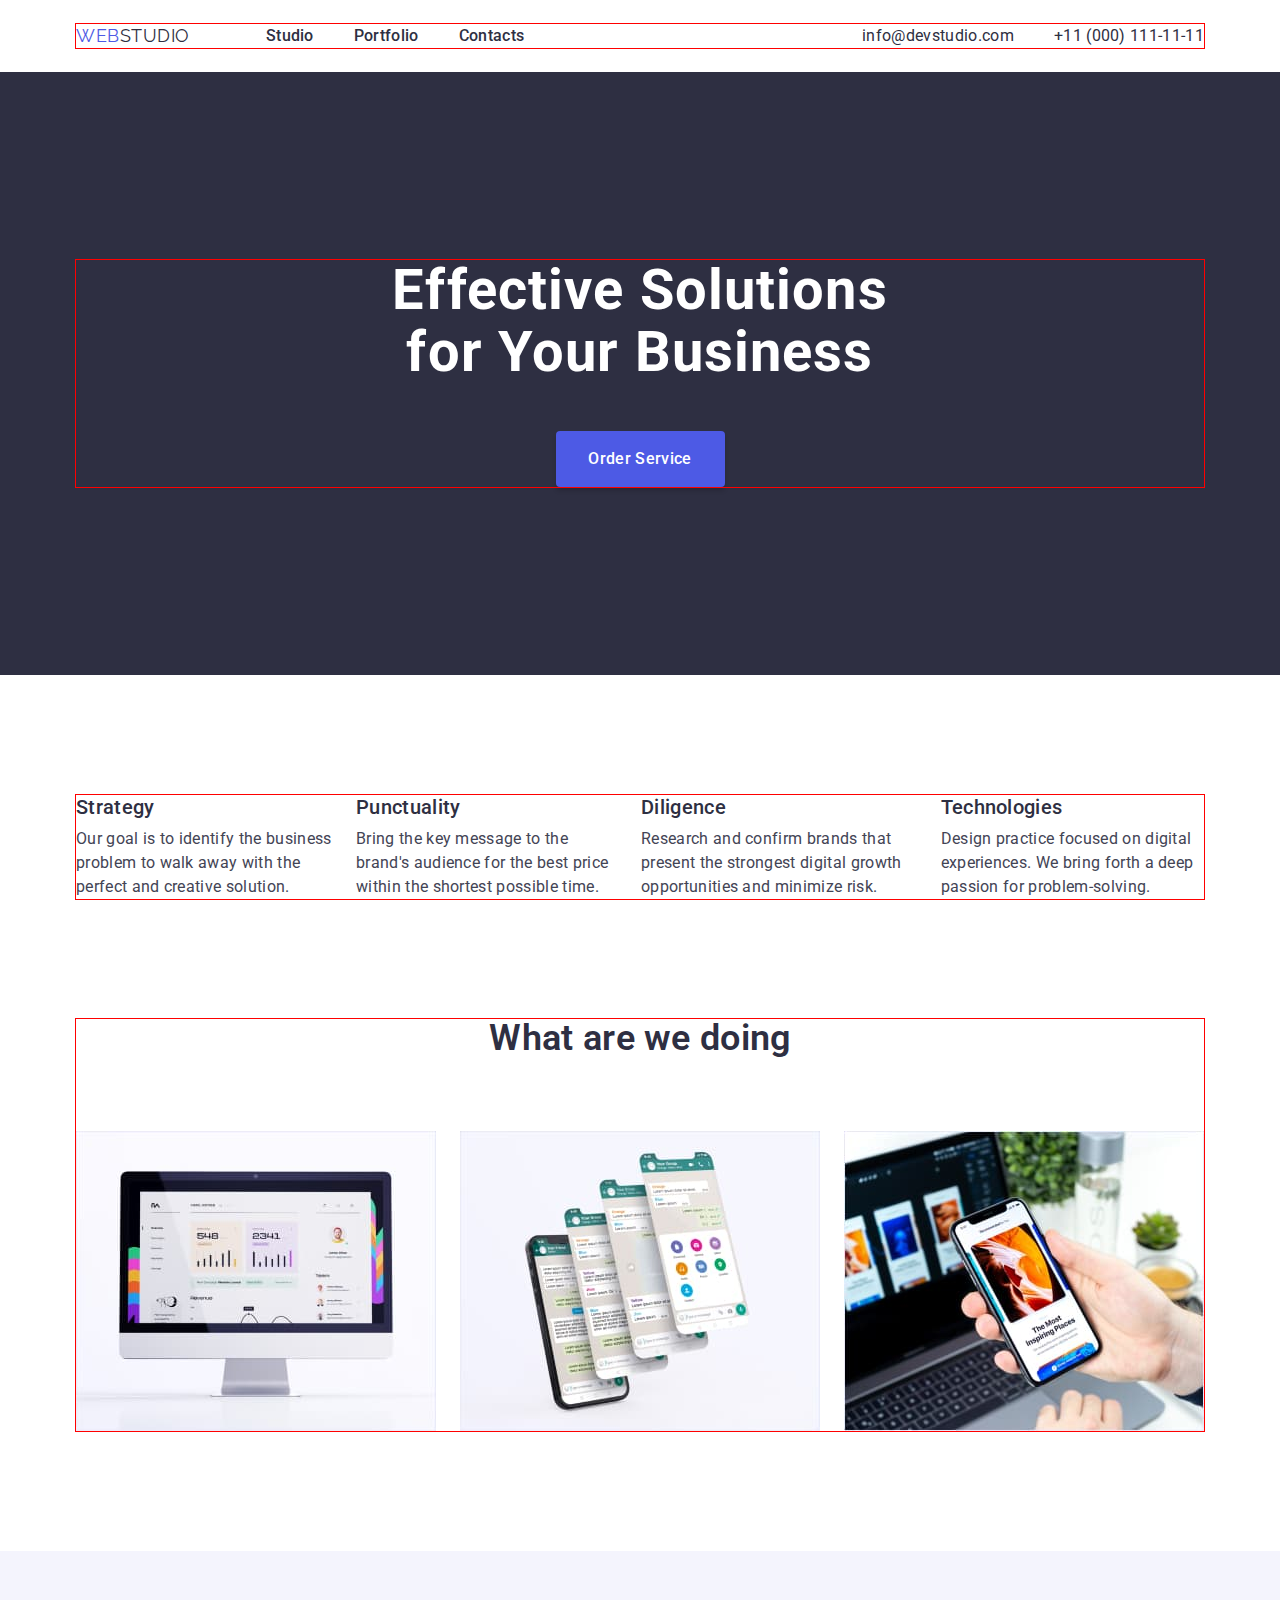
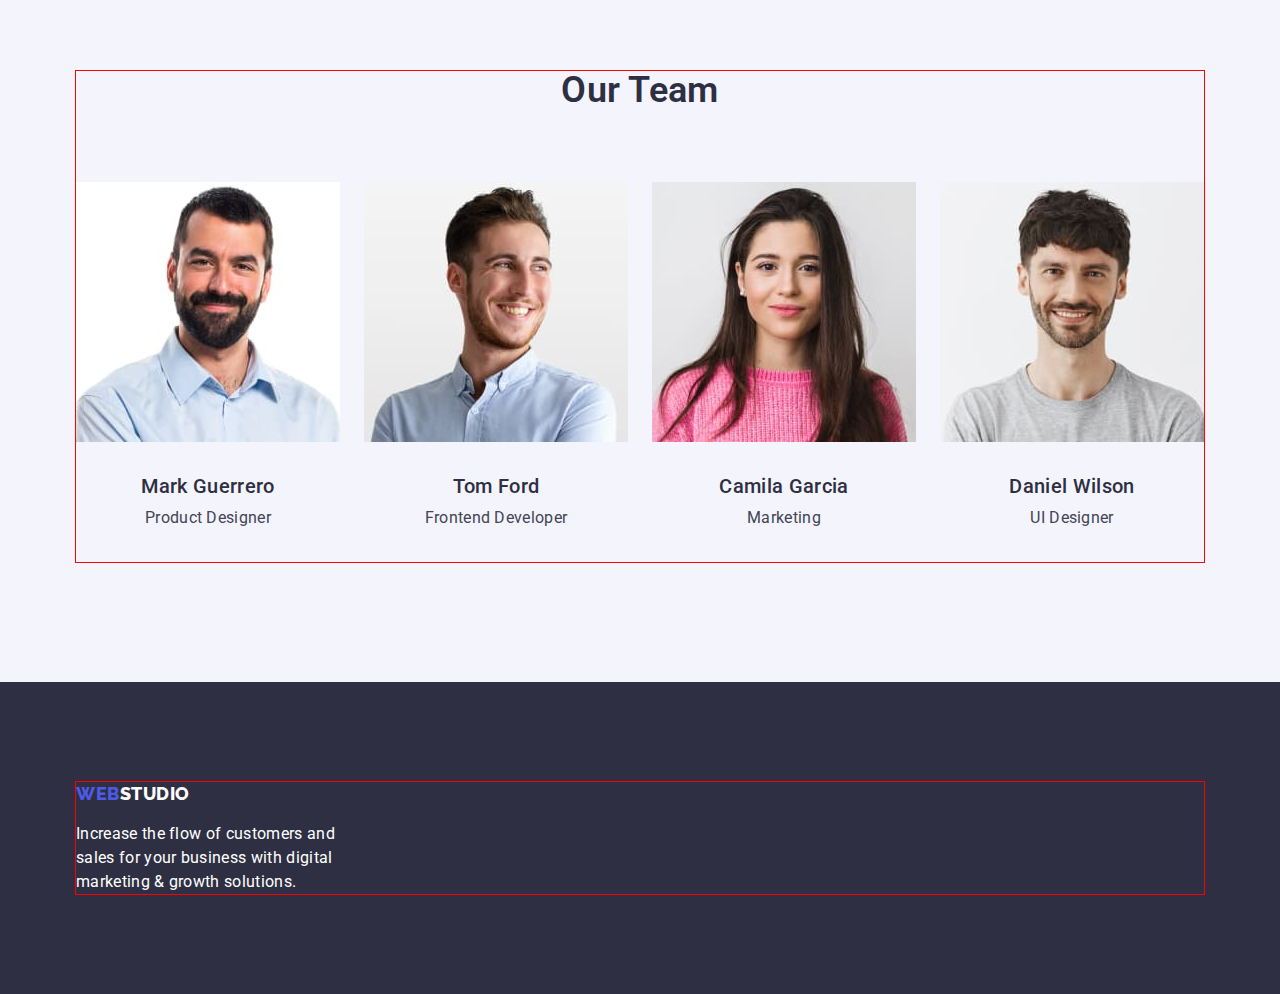
==== commit 3a46a39a: "qwe123" ====
--- a/index.html
+++ b/index.html
@@ -79,7 +79,7 @@
                     <li class="work-item link">
                         <img src="./images/img1.jpg" class="work-images" alt="computer" width="360" height="300">
                     </li>
-                    <li class="persone-item link">
+                    <li class="work-item link">
                         <img src="./images/img2.jpg" class="work-images" alt="telefone" width="360" height="300">
                     </li>
                     <li class="work-item link">
--- a/css/styles.css
+++ b/css/styles.css
@@ -54,35 +54,32 @@
     line-height: 1.1;
 }
 .container{
-    width: 1158px;
-    padding-left: 15px;
-    padding-right:15px;
+    width: 1128px;
     outline: 1px solid red;
-    margin: 0 auto;
-}
-/* .body{
-    position: relative;
-    width: 1440px;
-    height: 2590px;
-    left: 370px;
-} */
+    margin-left: auto;
+    margin-right: auto;
+}
 
 /*====оформлення хедера для студіо та портфоліо======*/
 /* .header-page {
 } */
 .header-page {
     color: var(--accent-text-color);
-   
+    margin-top: 24px;
+    margin-bottom: 24px;
 }
 .header-page .link {
     color: var(--accent-text-color);
+   
 }
 .header-page .link:hover,
 .header-page .link:focus {
     color:var(--accent-color);
 }
 .header-navigation {
-display: flex;
+    display: flex;
+    align-items: center;
+
 } 
 .header-logo { 
     font-family:var(--accent-font-family);
@@ -95,8 +92,8 @@
     align-items: flex-start;
     padding: 0px;
     flex: none;
-    margin-top: 24px;
-    margin-bottom: 24px;
+    margin-right: 76px;
+    
 }
 .web{
     color:var(--accent-color);
@@ -108,14 +105,9 @@
 }
 .header-lists{
     display: flex;
-    flex-direction: row;
-    align-items: flex-start;
-    padding: 0px;
     gap: 40px;
-    margin-top: 24px;
-    margin-bottom: 24px;
-    margin-left: 72px;       
-}
+}
+
 .header-list-item {
     font-weight: 500;
     font-size: 16px;
@@ -123,13 +115,15 @@
     color:var(--accent-text-color);
     letter-spacing: 0.02em; 
 }
+
 .header-page > .container{
     display: flex;
-    align-items: center;
-}
-/* .header-info {
-
-} */
+}
+.header-info {
+    margin-left: auto;
+    display: flex;
+    gap: 40px;
+}
 .header-mailto {
     font-weight: 400;
     font-size: 16px;
@@ -148,9 +142,10 @@
 }
     /* ===================оформлення студіо=================== */
 /* оформлення мейна */
-/* .main-page{
-} */
+.main-page{
+}
 /* оформлення мейна секція один */
+
 .hero {
 background-color:var(--accent-text-color);
 padding-bottom: 188px;
@@ -162,11 +157,15 @@
     line-height: 1.1;
     color: var(--primary-background-color);
     letter-spacing: 0.02em;
-    text-align:center;
-
+    max-width: 496px;
+    margin-right: auto;
+    margin-left: auto;
+    margin-bottom: 48px;   
     
 }
-    
+    .hero > .container{
+        text-align: center;
+    }
 .hero-button {
     font-family:var(--primary-font-family);
     font-weight: 500;
@@ -177,6 +176,11 @@
     letter-spacing: 0.02em;
     cursor: pointer;
     border: none;
+    
+    min-width: 169px;
+    height: 56px;
+    box-shadow: 0px 4px 4px rgba(0, 0, 0, 0.15);
+    border-radius: 4px;
 }
 .hero-button:hover,
 .hero-button:focus{
@@ -187,21 +191,27 @@
     padding-top: 120px;
     padding-bottom: 120px;
 } 
-/* .direction-title {
-    
-    
-} */
+.direction-title {
+    margin-bottom: 8px; 
+}
 .direction-list {
     display: flex;
-} 
-/* .direction-item {
-}  */
+
+} 
+.direction-item {
+    margin-right: 24px;
+} 
+.direction-item:last-child{
+    margin-right: 0px;
+}
 .direction-direction {
 color: var(--accent-text-color);
 margin-bottom: 8px;
 }
 .direction-text {
     font-weight: 400;
+        font-size: 16px;
+        line-height: 24px;
 } 
 /* оформлення мейна секція три */
 .work {
@@ -217,11 +227,12 @@
     display: flex;
    
 }
-/* .work-item {
-}
-.work-images {
-}
-.persone-item {
+.work-item {
+    margin-right: 24px;
+ }
+/* .work-images {
+} 
+/* .persone-item {
 } */
 /* оформлення мейна секція чотири*/
 .tem {
@@ -236,10 +247,17 @@
 .team-man {
     display:flex;
 }
-/* .team-list {
+.team-list {
+    margin-right: 24px;
+    text-align: center;
+}
+.team-list:last-child{
+    margin-right: 0px;
 }
 .team-images{
-} */
+    width: 264px;
+    height: 260px;
+}
 .team-name {
     color:var(--accent-text-color);
     margin-top: 32px;
@@ -266,6 +284,7 @@
     text-transform: uppercase;
     flex-grow: 0;
     flex: none;
+    margin-bottom: 16px;
 }
 .web-logo{
     color:var(--accent-color);
@@ -281,18 +300,22 @@
     line-height: 1.5;
     color: var(--primary-background-color);
     margin-top: 16px;
-    margin-bottom: 100px;
+    width: 264px;
+    height: 72px;
 }
 /* =============оформлення портфоліо=================== */
 /* оформлення мейна */
 /* .main-porfolio {
 } */
 /* офрмлення секції один */
- /* .portfolio {
-} */
+ .portfolio {
+}
 .portfolio-link{
     padding-top: 96px;
     padding-bottom: 72px;
+    display: flex;
+    justify-content: center;
+    gap: 24px;
 } 
 .portfolio-button{
     font-family:var(--primary-font-family);
@@ -302,7 +325,13 @@
     color:var(--accent-color);
     background:var(--accent-background-btn);
     cursor: pointer;
+    border: none;
     letter-spacing: 0.04em;
+    min-width: 69px;
+    height: 48px;
+    border-radius: 4px;
+    box-shadow: 0px 3px 1px rgba(0, 0, 0, 0.1), 0px 2px 1px rgba(0, 0, 0, 0.08), 0px 2px 2px rgba(0, 0, 0, 0.12);
+    padding: 12px 24px;
 }
 .portfolio-button:hover{
     color:var(--primary-background-color);
@@ -321,9 +350,10 @@
 padding-bottom: 120px;
 
 }
-/* .product-item {
-}
-.product-images {
+.product-item {
+    padding-bottom: 48px;
+}
+/* .product-images {
 } */
 .product-decscription {
     font-weight: 500;
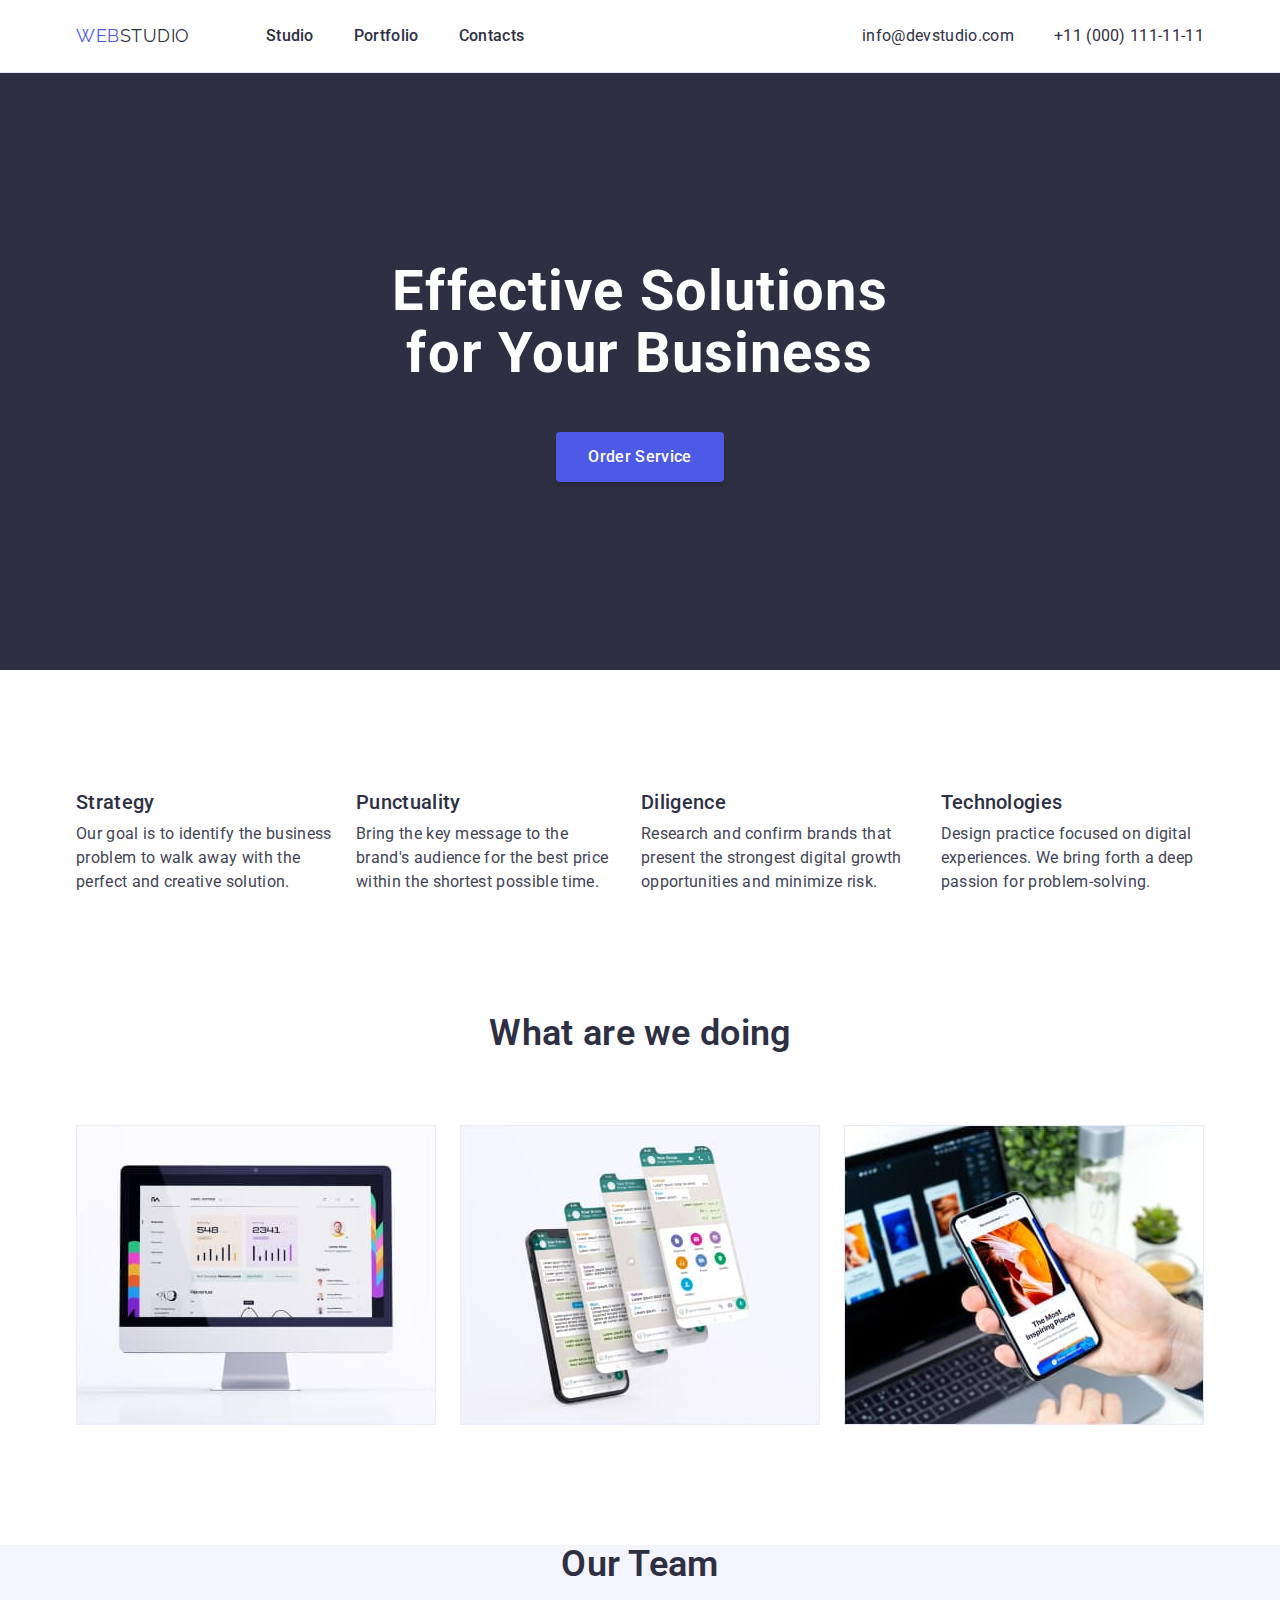
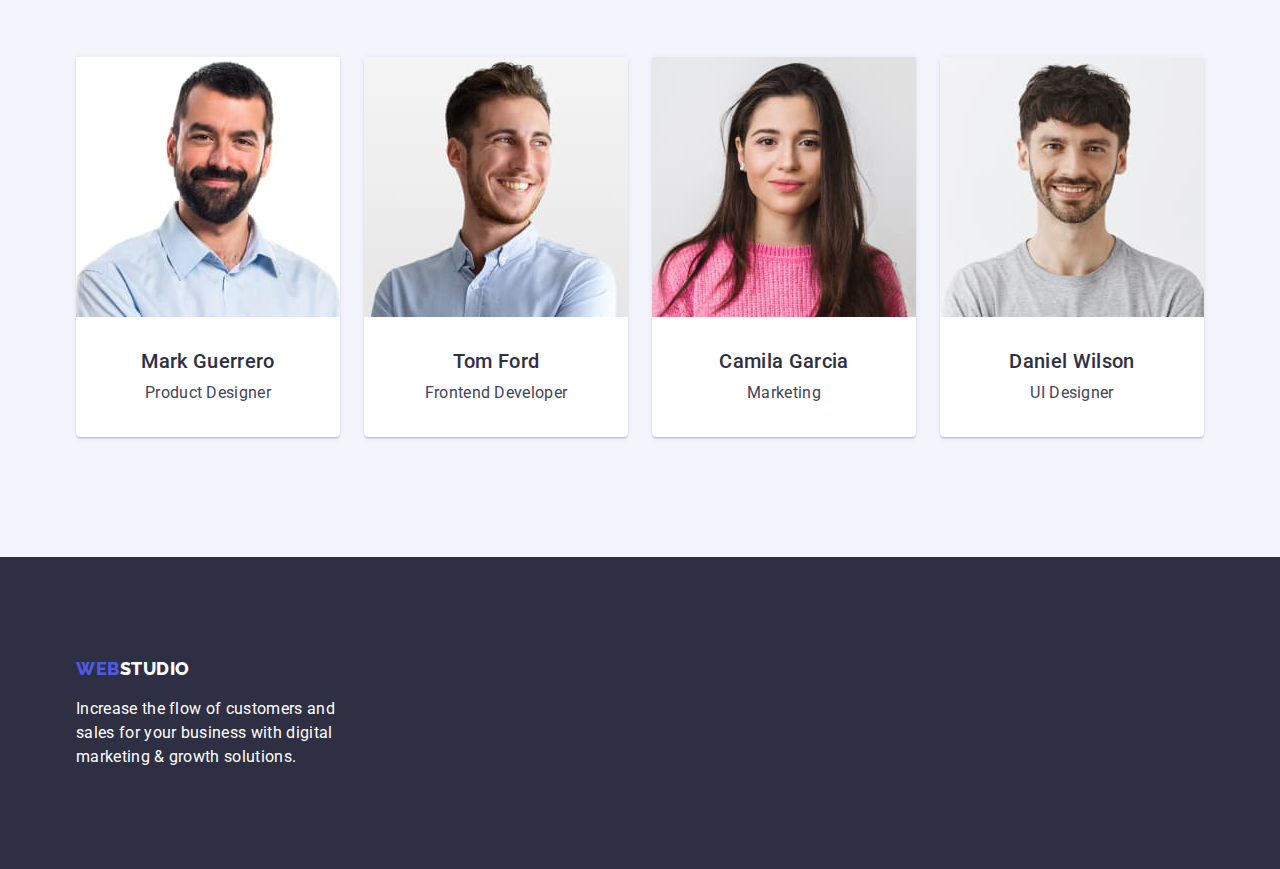
==== commit 26ef920d: "finish4" ====
--- a/index.html
+++ b/index.html
@@ -44,35 +44,35 @@
             </div>
         </section>
         <!--section two-->
-        <section class="direction">
+        <section class="direction section">
             <div class="container">
-            <h2 hidden class="direction-title modal">company work</h2>
-            <ul class="direction-list list">
-                <li class="direction-item link">
-                    <h3 class="direction-direction title">Strategy</h3>
-                    <p class="direction-text">Our goal is to identify the business problem to walk away with the perfect and
-                        creative solution. </p>
-                </li>
-                <li class="direction-item link">
-                    <h3 class="direction-direction title">Punctuality</h3>
-                    <p class="direction-text">Bring the key message to the brand's audience for the best price within the
-                        shortest possible time.</p>
-                </li>
-                <li class="direction-item link">
-                    <h3 class="direction-direction title">Diligence</h3>
-                    <p class="direction-text">Research and confirm brands that present the strongest digital growth
-                        opportunities and minimize risk.</p>
-                </li>
-                <li class="direction-item link">
-                    <h3 class="direction-direction title">Technologies</h3>
-                    <p class="direction-text">Design practice focused on digital experiences. We bring forth a deep passion
-                        for problem-solving.</p>
-                </li>
-            </ul>
+                <h2 hidden class="direction-title modal">company work</h2>
+                <ul class="direction-list list">
+                    <li class="direction-item link">
+                        <h3 class="direction-direction title">Strategy</h3>
+                        <p class="direction-text">Our goal is to identify the business problem to walk away with the perfect and
+                            creative solution. </p>
+                    </li>
+                    <li class="direction-item link">
+                        <h3 class="direction-direction title">Punctuality</h3>
+                        <p class="direction-text">Bring the key message to the brand's audience for the best price within the
+                            shortest possible time.</p>
+                    </li>
+                    <li class="direction-item link">
+                        <h3 class="direction-direction title">Diligence</h3>
+                        <p class="direction-text">Research and confirm brands that present the strongest digital growth
+                            opportunities and minimize risk.</p>
+                    </li>
+                    <li class="direction-item link">
+                        <h3 class="direction-direction title">Technologies</h3>
+                        <p class="direction-text">Design practice focused on digital experiences. We bring forth a deep passion
+                            for problem-solving.</p>
+                    </li>
+                </ul>
             </div>
         </section>
         <!--section thre-->
-        <section class="work">
+        <section class="work section">
             <div class="container">
                 <h2 class="work-title modal">What are we doing</h2>
                 <ul class="work-list list">
@@ -90,7 +90,7 @@
         </section>
         <!--section four-->
         <section class="tem">
-            <div class="container">
+            <div class="container section">
                 <h2 class="team-title modal">Our Team</h2>
                 <ul class="team-man list">
                     <li class="team-list link">
@@ -116,7 +116,7 @@
                 </ul>
             </div>
         </section>
-        </div>
+       
     </main>
      <footer class="footer-page">
         <div class="container">
--- a/css/styles.css
+++ b/css/styles.css
@@ -18,13 +18,11 @@
     margin-top: 0;
     margin-bottom: 0;
 }
-
 ul {
     margin-top: 0;
     margin-bottom: 0;
     padding-left: 0;
 }
-
 img {
     display: block;
 }
@@ -54,19 +52,21 @@
     line-height: 1.1;
 }
 .container{
-    width: 1128px;
-    outline: 1px solid red;
+    width: 1158px;
+    /* outline: 1px solid red; */
     margin-left: auto;
     margin-right: auto;
-}
-
+    padding-left: 15px;
+    padding-right: 15px;
+}
+.section{
+    padding-bottom: 120px;
+}
 /*====оформлення хедера для студіо та портфоліо======*/
-/* .header-page {
-} */
 .header-page {
     color: var(--accent-text-color);
-    margin-top: 24px;
-    margin-bottom: 24px;
+    
+    border-bottom: 1px solid #E7E9FC;
 }
 .header-page .link {
     color: var(--accent-text-color);
@@ -93,7 +93,8 @@
     padding: 0px;
     flex: none;
     margin-right: 76px;
-    
+    padding-top: 24px;
+    padding-bottom: 24px;
 }
 .web{
     color:var(--accent-color);
@@ -106,6 +107,8 @@
 .header-lists{
     display: flex;
     gap: 40px;
+    padding-top: 24px;
+    padding-bottom: 24px;
 }
 
 .header-list-item {
@@ -114,6 +117,8 @@
     line-height: 1.5;
     color:var(--accent-text-color);
     letter-spacing: 0.02em; 
+    padding-top: 24px;
+    padding-bottom: 24px;
 }
 
 .header-page > .container{
@@ -123,6 +128,7 @@
     margin-left: auto;
     display: flex;
     gap: 40px;
+    
 }
 .header-mailto {
     font-weight: 400;
@@ -130,7 +136,8 @@
     line-height: 1.5;
     color: var(--primary-text-color);
     letter-spacing: 0.02em;
-   
+padding-top: 24px;
+    padding-bottom: 24px;
 }
 .header-telefone {
     font-weight: 400;
@@ -138,7 +145,8 @@
     line-height: 1.5;
     color: var(--primary-text-color);
     letter-spacing: 0.02em;
-    
+    padding-top: 24px;
+        padding-bottom: 24px;
 }
     /* ===================оформлення студіо=================== */
 /* оформлення мейна */
@@ -147,9 +155,9 @@
 /* оформлення мейна секція один */
 
 .hero {
-background-color:var(--accent-text-color);
-padding-bottom: 188px;
-padding-top: 188px;
+    background-color:var(--accent-text-color);
+    padding-bottom: 188px;
+    padding-top: 188px;
 }
 .hero-title {
     font-weight: 700;
@@ -163,9 +171,9 @@
     margin-bottom: 48px;   
     
 }
-    .hero > .container{
-        text-align: center;
-    }
+.hero > .container{
+    text-align: center;
+ }
 .hero-button {
     font-family:var(--primary-font-family);
     font-weight: 500;
@@ -176,11 +184,13 @@
     letter-spacing: 0.02em;
     cursor: pointer;
     border: none;
-    
-    min-width: 169px;
-    height: 56px;
     box-shadow: 0px 4px 4px rgba(0, 0, 0, 0.15);
     border-radius: 4px;
+    display: flex;
+    justify-content: center;
+    align-items: center;
+    margin: 0 auto;
+    padding: 16px 32px;
 }
 .hero-button:hover,
 .hero-button:focus{
@@ -188,9 +198,8 @@
 } 
 /* оформлення мейна секція два */
 .direction {
-    padding-top: 120px;
-    padding-bottom: 120px;
-} 
+    padding-top: 120px;}
+
 .direction-title {
     margin-bottom: 8px; 
 }
@@ -205,23 +214,22 @@
     margin-right: 0px;
 }
 .direction-direction {
-color: var(--accent-text-color);
-margin-bottom: 8px;
+    color: var(--accent-text-color);
+    margin-bottom: 8px;
 }
 .direction-text {
     font-weight: 400;
-        font-size: 16px;
-        line-height: 24px;
+    font-size: 16px;
+    line-height: 24px;
 } 
 /* оформлення мейна секція три */
 .work {
-    padding-bottom: 120px;
  
 }
 .work-title {
-text-align: center;
-padding-bottom: 120x;
-margin-bottom: 72px;
+    text-align: center;
+    padding-bottom: 120x;
+    margin-bottom: 72px;
 }
 .work-list {
     display: flex;
@@ -237,8 +245,7 @@
 /* оформлення мейна секція чотири*/
 .tem {
     background-color:var(--accent-background-color);
-    padding-bottom: 120px;
-    padding-top: 120px;
+    
 }
 .team-title {
     text-align: center;
@@ -250,6 +257,9 @@
 .team-list {
     margin-right: 24px;
     text-align: center;
+    background-color: var(--primary-background-color);
+    box-shadow: 0px 1px 6px rgba(46, 47, 66, 0.08), 0px 1px 1px rgba(46, 47, 66, 0.16), 0px 2px 1px rgba(46, 47, 66, 0.08);
+    border-radius: 0px 0px 4px 4px;
 }
 .team-list:last-child{
     margin-right: 0px;
@@ -309,9 +319,10 @@
 } */
 /* офрмлення секції один */
  .portfolio {
+    padding-top: 96px;
+    padding-bottom: 120px;
 }
 .portfolio-link{
-    padding-top: 96px;
     padding-bottom: 72px;
     display: flex;
     justify-content: center;
@@ -340,19 +351,20 @@
 /* .portfolio-button:focus{
 } */
 /* оформлення секції два */
-/* .product {
-} */
+.product {
+    
+}
 .product-list {
-display: flex;
-flex-wrap: wrap;
-column-gap: 24px;
-padding-top: 72px;
-padding-bottom: 120px;
-
-}
-.product-item {
-    padding-bottom: 48px;
-}
+    display: flex;
+    flex-wrap: wrap;
+    column-gap: 24px;
+}
+/* .product-item {
+    max-width: 360px;
+    border: 0.5px solid #E7E9FC;
+
+} */
+
 /* .product-images {
 } */
 .product-decscription {
@@ -363,9 +375,13 @@
     letter-spacing: 0.02em;
     margin-top: 32px;
     margin-bottom: 8px;
+    margin-left: 16px;
 }
 .product-text {
-font-weight: 400;
-margin-bottom: 32px;
-}
-
+    font-weight: 400;
+    margin-bottom: 32px;
+    margin-left: 16px;
+}
+.text-img{
+    border: 1px solid #E7E9FC;
+}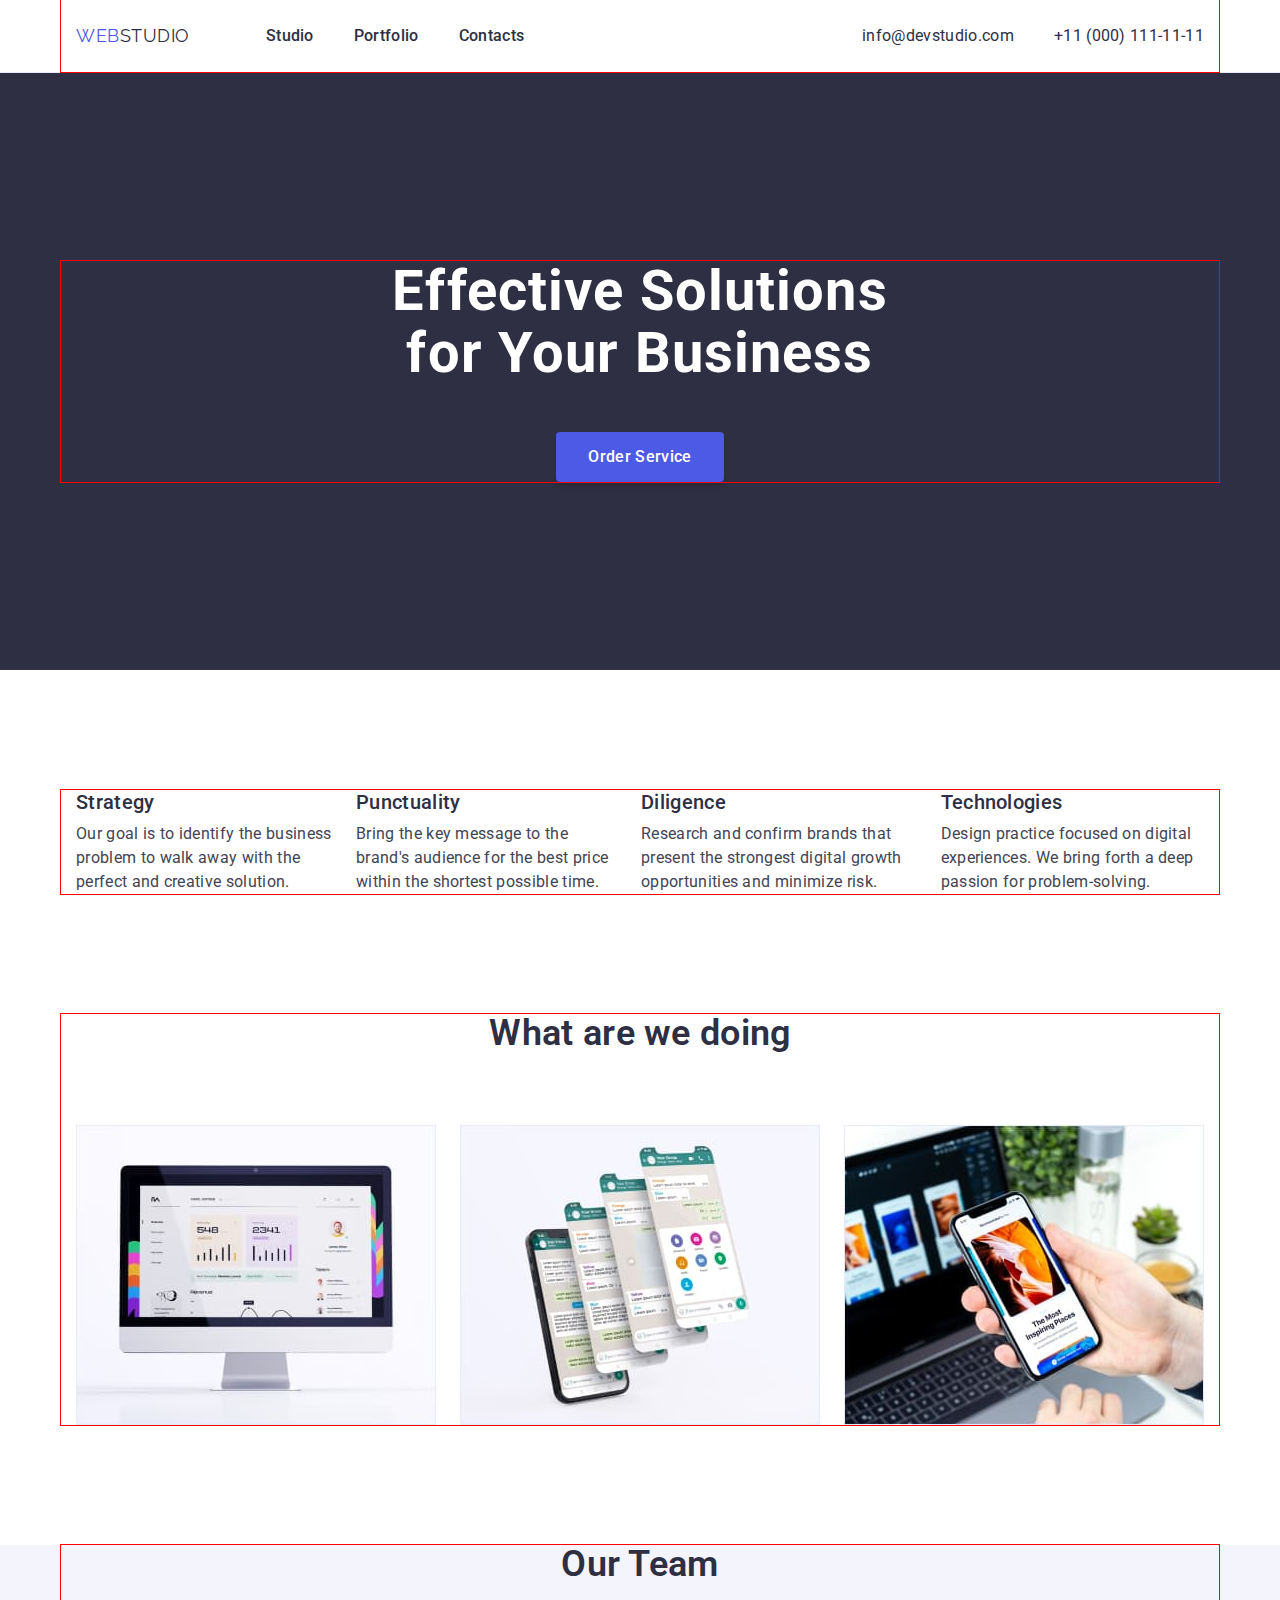
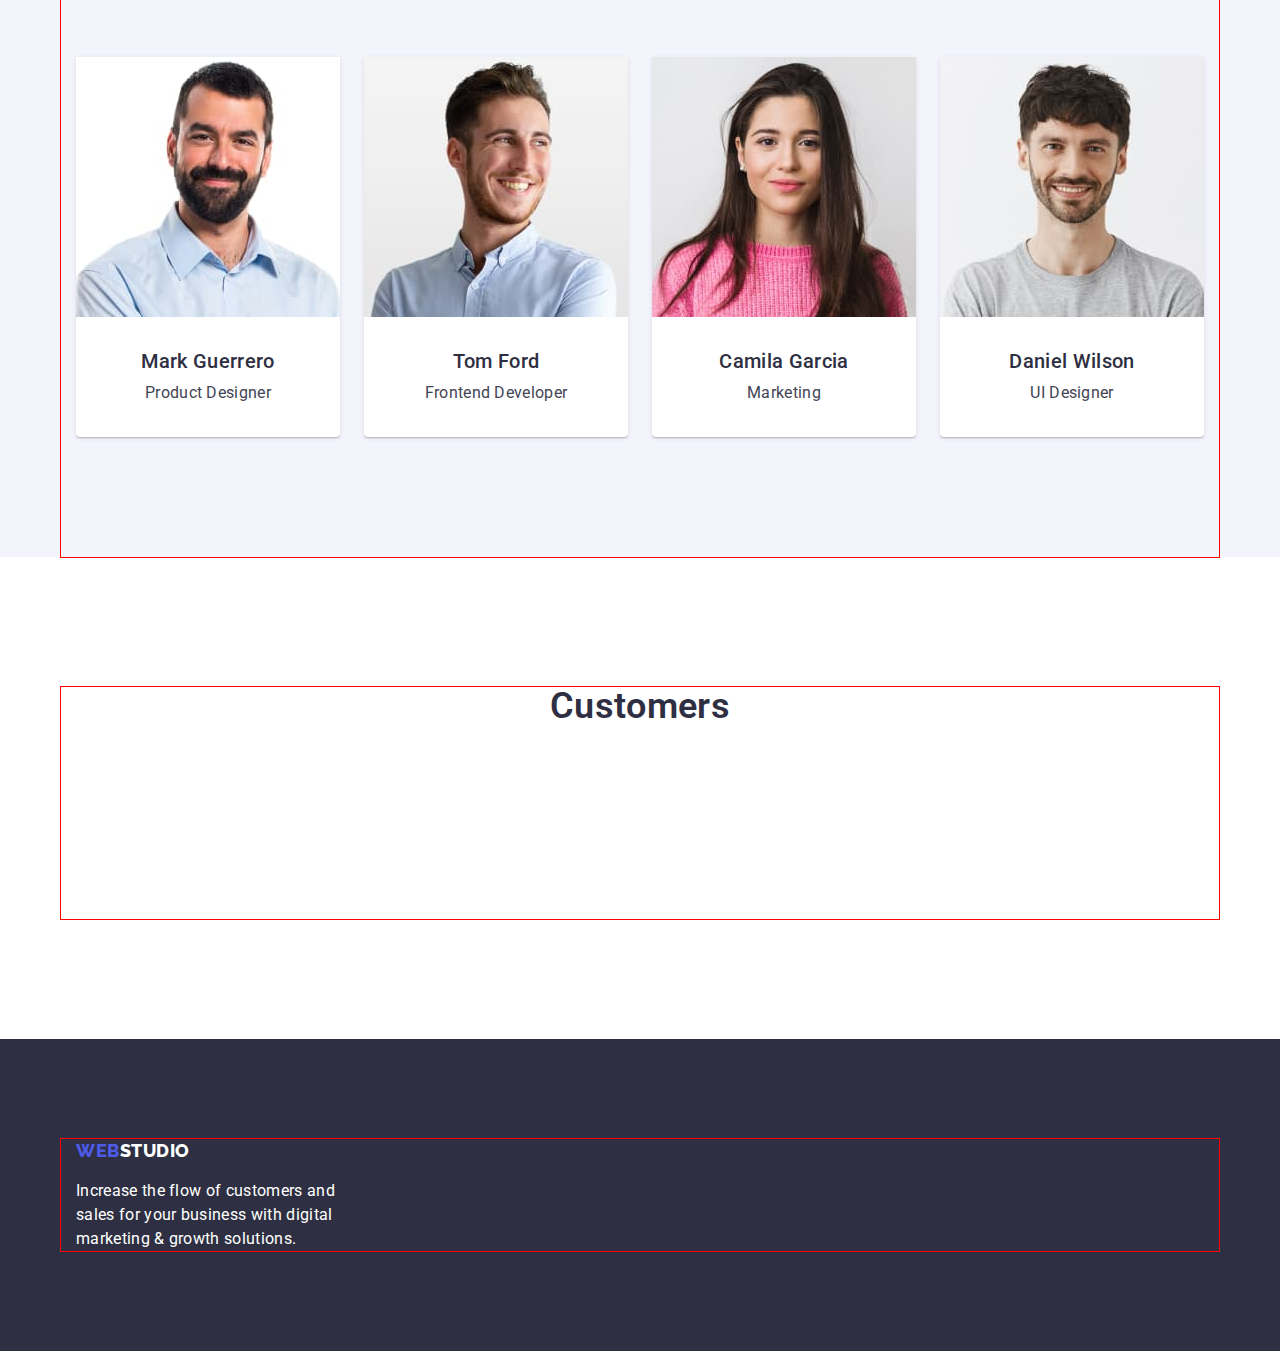
==== commit 8c8e8e21: "q1" ====
--- a/index.html
+++ b/index.html
@@ -116,7 +116,32 @@
                 </ul>
             </div>
         </section>
-       
+        <!--sectuion five-->
+        <section class="customers section">
+            <div class="container section">
+                <h2 class="customerst-title modal">Customers</h2>
+                <ul class="customers-list list">
+                    <li class="customers-link">
+
+                    </li>
+                    <li class="customers-link">
+
+                    </li>
+                    <li class="customers-link">
+
+                    </li>
+                    <li class="customers-link">
+
+                    </li>
+                    <li class="customers-link">
+
+                    </li>
+                    <li class="customers-link">
+
+                    </li>
+                </ul>
+            </div>
+        </section>
     </main>
      <footer class="footer-page">
         <div class="container">
--- a/css/styles.css
+++ b/css/styles.css
@@ -53,7 +53,7 @@
 }
 .container{
     width: 1158px;
-    /* outline: 1px solid red; */
+    outline: 1px solid red;
     margin-left: auto;
     margin-right: auto;
     padding-left: 15px;
@@ -65,12 +65,10 @@
 /*====оформлення хедера для студіо та портфоліо======*/
 .header-page {
     color: var(--accent-text-color);
-    
     border-bottom: 1px solid #E7E9FC;
 }
 .header-page .link {
     color: var(--accent-text-color);
-   
 }
 .header-page .link:hover,
 .header-page .link:focus {
@@ -79,7 +77,6 @@
 .header-navigation {
     display: flex;
     align-items: center;
-
 } 
 .header-logo { 
     font-family:var(--accent-font-family);
@@ -110,7 +107,6 @@
     padding-top: 24px;
     padding-bottom: 24px;
 }
-
 .header-list-item {
     font-weight: 500;
     font-size: 16px;
@@ -120,7 +116,6 @@
     padding-top: 24px;
     padding-bottom: 24px;
 }
-
 .header-page > .container{
     display: flex;
 }
@@ -128,7 +123,6 @@
     margin-left: auto;
     display: flex;
     gap: 40px;
-    
 }
 .header-mailto {
     font-weight: 400;
@@ -136,7 +130,7 @@
     line-height: 1.5;
     color: var(--primary-text-color);
     letter-spacing: 0.02em;
-padding-top: 24px;
+    padding-top: 24px;
     padding-bottom: 24px;
 }
 .header-telefone {
@@ -150,8 +144,8 @@
 }
     /* ===================оформлення студіо=================== */
 /* оформлення мейна */
-.main-page{
-}
+/* .main-page{
+} */
 /* оформлення мейна секція один */
 
 .hero {
@@ -169,7 +163,6 @@
     margin-right: auto;
     margin-left: auto;
     margin-bottom: 48px;   
-    
 }
 .hero > .container{
     text-align: center;
@@ -205,7 +198,6 @@
 }
 .direction-list {
     display: flex;
-
 } 
 .direction-item {
     margin-right: 24px;
@@ -223,9 +215,8 @@
     line-height: 24px;
 } 
 /* оформлення мейна секція три */
-.work {
- 
-}
+/* .work {
+} */
 .work-title {
     text-align: center;
     padding-bottom: 120x;
@@ -277,6 +268,22 @@
     margin-bottom: 32px;
     font-weight: 400;
 } 
+/* секція п'ять */
+.customers {
+padding-top: 130px;
+}
+
+.customerst-title{
+text-align: center;
+margin-bottom: 72px;
+}
+.customers-list {
+
+}
+
+.customers-link {
+
+}
 /*======оформлення футера для студіо і портфоліо===========*/
 .footer-page {
     background-color:var(--accent-text-color);
@@ -351,20 +358,13 @@
 /* .portfolio-button:focus{
 } */
 /* оформлення секції два */
-.product {
-    
-}
+/* .product {
+} */
 .product-list {
     display: flex;
     flex-wrap: wrap;
     column-gap: 24px;
 }
-/* .product-item {
-    max-width: 360px;
-    border: 0.5px solid #E7E9FC;
-
-} */
-
 /* .product-images {
 } */
 .product-decscription {
